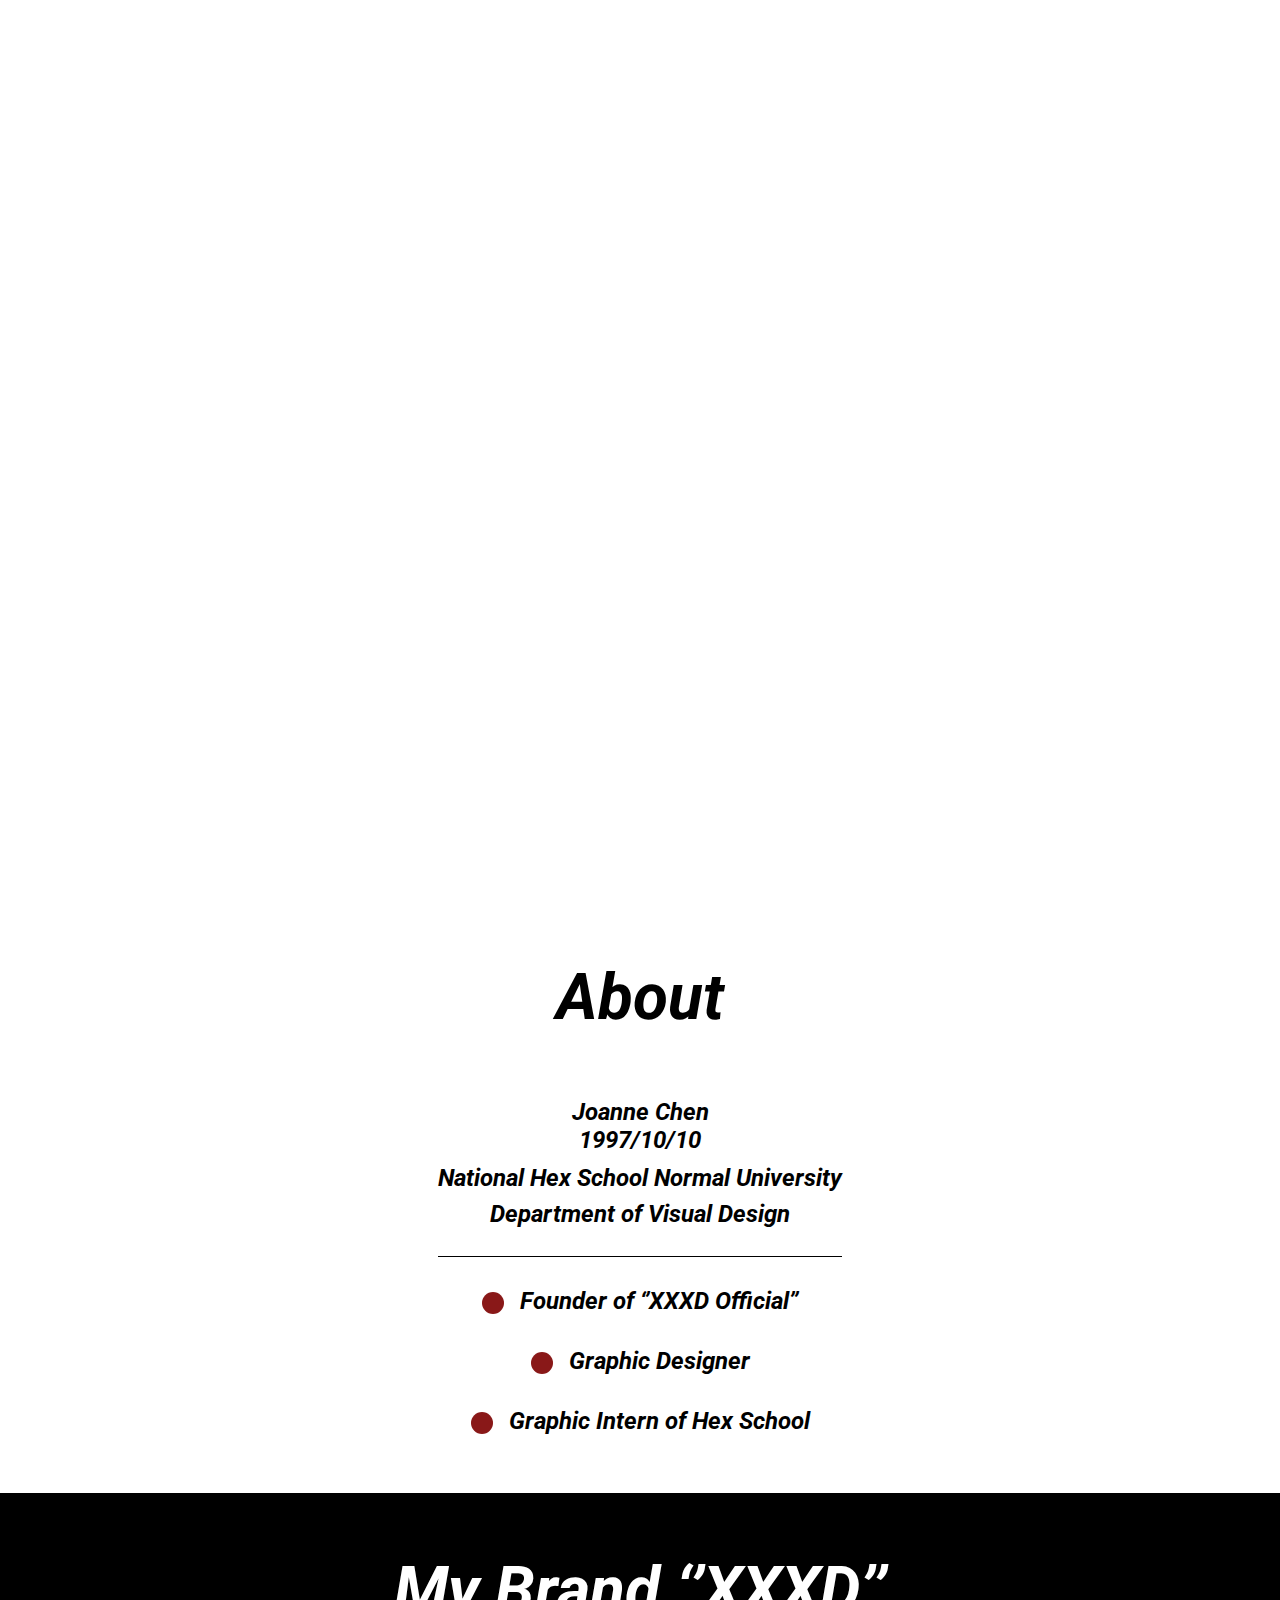
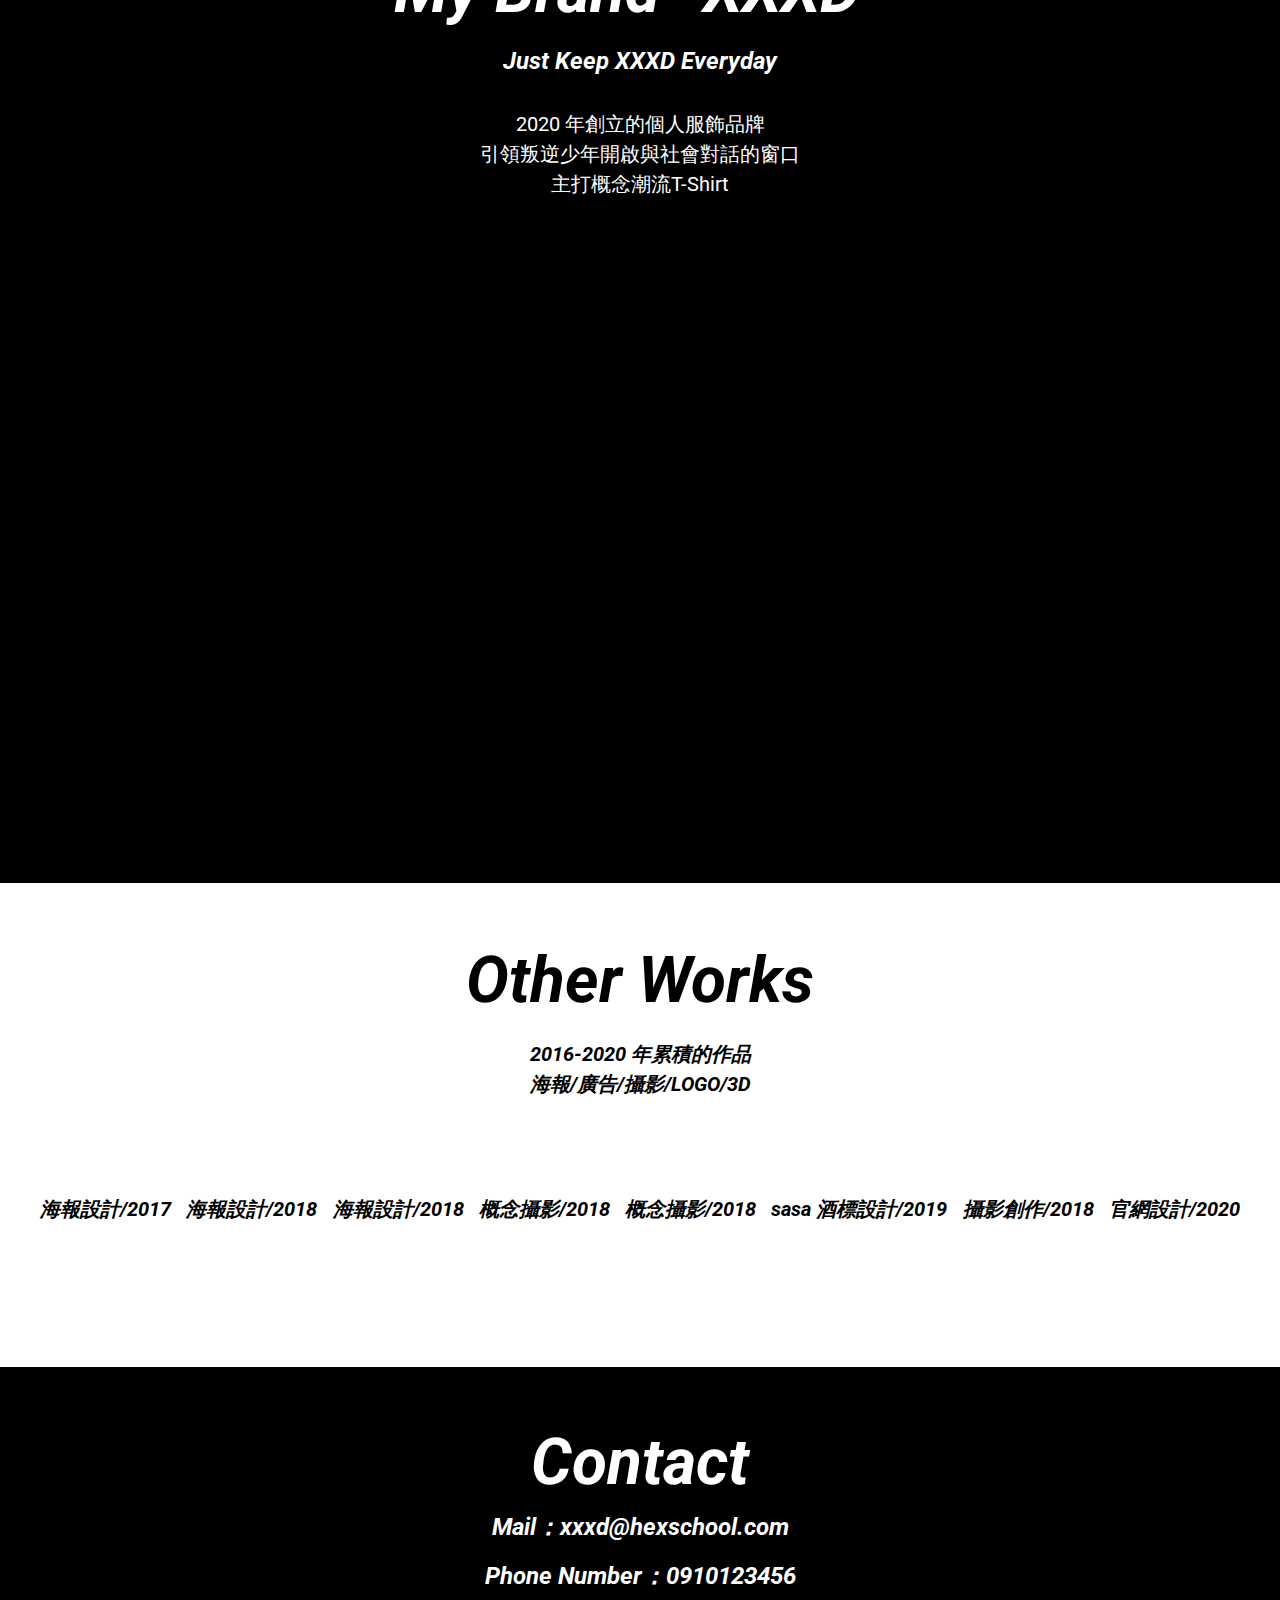
==== personnel-website/index.html @ 2c3b403b "first create" ====
<!DOCTYPE html>
<html lang="en">

<head>
  <meta charset="UTF-8">
  <meta http-equiv="X-UA-Compatible" content="IE=edge">
  <meta name="viewport" content="width=device-width, initial-scale=1.0">
  <title>Document</title>

  <link rel="stylesheet" href="../stylesheets/reset.css">
  <link rel="stylesheet" href="index.css">

  <link href='http://fonts.googleapis.com/css?family=Roboto' rel='stylesheet' type='text/css'>
</head>

<body>
  <div class="brief">
    <div class="brief-text">
      <span>Here’s</span>
      <h1 class="name">JOANNE</h1>
      <p>Founder of “XXXD Official’’ & Graphic Designer</p>
      <ul class="media-link">
        <li>
          <img src="https://hexschool.github.io/webLayoutTraining1st/week2/behance.svg" alt="">
        </li>
        <li>
          <img src="https://hexschool.github.io/webLayoutTraining1st/week2/facebook.svg" alt="">
        </li>
        <li>
          <img src="https://hexschool.github.io/webLayoutTraining1st/week2/instagram.svg" alt="">
        </li>
        <li>
          <img src="https://hexschool.github.io/webLayoutTraining1st/week2/youtube.svg" alt="">
        </li>
      </ul>
    </div>
  </div>
  <div class="about">
    <div class="about-text">
      <h2>About</h2>
      <img src="https://hexschool.github.io/webLayoutTraining1st/week2/photo.png" alt="">
      <ul class="info">
        <li class="name">Joanne Chen</li>
        <li class="birth">1997/10/10</li>
        <li class="school">National Hex School Normal University<br>Department of Visual Design</li>
      </ul>
      <ul class="jobs">
        <li>Founder of ‘’XXXD Official’’</li>
        <li>Graphic Designer</li>
        <li>Graphic Intern of Hex School</li>
      </ul>
    </div>
  </div>
  <div class="brand">
    <div class="brand-text">
      <h2>My Brand ‘’XXXD’’</h2>
      <p class="brand-slogan">Just Keep XXXD Everyday</p>
      <p class="brand-des">2020 年創立的個人服飾品牌<br>引領叛逆少年開啟與社會對話的窗口<br>主打概念潮流T-Shirt</p>
      <div class="brand-main-img">
        <img src="https://hexschool.github.io/webLayoutTraining1st/week2/brand_img1.png" alt="">
      </div>
      <div class="brand-sub-imges">
        <img src="https://hexschool.github.io/webLayoutTraining1st/week2/brand_img3.png" alt="">
        <img src="https://hexschool.github.io/webLayoutTraining1st/week2/brand_img2.png" alt="">
      </div>
    </div>
  </div>
  <div class="works">
    <div class="works-content">
      <h2>Other Works</h2>
      <p class="works-text">2016-2020 年累積的作品<br>海報/廣告/攝影/LOGO/3D</p>
      <ul class="works-list">
        <li>
          <img src="https://hexschool.github.io/webLayoutTraining1st/week2/work_img1.png" alt="">
          <div class="work-name">海報設計/2017</div>
        </li>
        <li>
          <img src="https://hexschool.github.io/webLayoutTraining1st/week2/work_img2.png" alt="">
          <div class="work-name">海報設計/2018</div>
        </li>
        <li>
          <img src="https://hexschool.github.io/webLayoutTraining1st/week2/work_img3.png" alt="">
          <div class="work-name">海報設計/2018</div>
        </li>
        <li>
          <img src="https://hexschool.github.io/webLayoutTraining1st/week2/work_img4.png" alt="">
          <div class="work-name">概念攝影/2018</div>
        </li>
        <li>
          <img src="https://hexschool.github.io/webLayoutTraining1st/week2/work_img5.png" alt="">
          <div class="work-name">概念攝影/2018</div>
        </li>
        <li>
          <img src="https://hexschool.github.io/webLayoutTraining1st/week2/work_img6.png" alt="">
          <div class="work-name">sasa 酒標設計/2019</div>
        </li>
        <li>
          <img src="https://hexschool.github.io/webLayoutTraining1st/week2/work_img7.png" alt="">
          <div class="work-name">攝影創作/2018</div>
        </li>
        <li>
          <img src="https://hexschool.github.io/webLayoutTraining1st/week2/work_img8.png" alt="">
          <div class="work-name">官網設計/2020</div>
        </li>
      </ul>
    </div>
  </div>
  <div class="contact">
    <h2>Contact</h2>
    <ul class="contact-info">
      <li>Mail：xxxd@hexschool.com</li>
      <li>Phone Number：0910123456</li>
    </ul>
  </div>
</body>

</html>
---- personnel-website/index.css ----
body {
  font-family: 'Roboto', sans-serif;
  font-size: 24px;
  font-style: italic; /* 斜體 */
  font-weight: bold;
}

h1 {
  font-size: 80px;
}

h2 {
  font-size: 64px;
}

/* === brief === */
.brief {
  width: 1200px;
  background: url("https://hexschool.github.io/webLayoutTraining1st/week2/banner.png") center center;
  background-size: cover;
  width: calc(100vw);
  height: calc(100vh);

  display: flex;
  flex-direction: column;
  justify-content: center;
  align-items: center;

  color: #FFF;
}

.brief-text span {
  display: inline-block; /* 為了設 line-height */
  line-height: 32px;
}

.brief-text p {
  /* TODO: 如果不是在 html 用 br，而是直接設 width 讓多的部分到下一行去，建議這樣做嗎？ */
  width: 283px;
  margin-top: 32px;
  margin-bottom: 40px;
  line-height: 36px;
}

.brief .name {
  line-height: 106px;
}

.media-link {
  display: flex;
  margin-top: 40px;
}

.media-link li {
  margin: 0 8px;
}

/* === about === */
.about {
  display: flex;
  flex-direction: column;
  justify-content: center;
  align-items: center;
  margin-top: 56px;
}

.about-text > * {
  margin: 0 auto;
  text-align: center;
}

.about h2 {
  line-height: 84px;
  margin-bottom: 40px;
}

.about img {
  display: block;
}

.info {
  margin-top: 20px;
  padding-bottom: 24px;
  border-bottom: 1px solid #000;
}

.info .birth {
  margin-top: 4px;
  margin-bottom: 8px;
}

.info .school {
  line-height: 36px;
}

.about .jobs li {
  margin-top: 28px;
  line-height: 32px;
}

/* FIXME: 自訂義 list style，不太能對齊欸（文字垂直置中，現在有點偏下） */
.about .jobs li::before {
  content: "";
  display: inline-block;
  width: 22px;
  height: 22px;
  vertical-align: middle; /* 指定行内元素（inline）或 table-cell 元素的垂直對齊方式 */
  background-color: #891818;
  border-radius: 50%;
  margin-right: 16px;
}

/* Brand */
.brand {
  background: #000;
  color: #FFF;
}

.brand {
  margin-top: 56px;
  padding-top: 56px;
  padding-bottom: 160px;
}

.brand-text > * {
  text-align: center;
  margin: 0 auto;
}

.brand h2 {
  margin-bottom: 12px;
  line-height: 84px;
}

.brand-slogan {
  font-size: 24px;
  line-height: 32px;
  margin-bottom: 32px;
}

.brand-des {
  font-style: normal;
  font-weight: normal;
  font-size: 20px;
  line-height: 30px;
  margin-bottom: 68px;
}

.brand-main-img {
  width: 792px;
  height: 416px;
}

.brand-sub-imges {
  display: flex;
  justify-content: center;
  margin-top: 40px;
}

.brand-sub-imges img {
  margin-left: 12px;
  margin-right: 12px;
}

/* === works === */
.works {
  /* display: flex;
  justify-content: center; */
  padding-top: 56px;
  padding-bottom: 96px;
}

.works-content {
  width: 1200px;
  margin: 0 auto;
  display: flex;
  flex-direction: column;
  justify-content: center;
  text-align: center;
}

.works h2 {
  line-height: 84px;
}

.works-text {
  margin-top: 16px;
  margin-bottom: 56px;
  font-size: 20px;
  line-height: 30px;
}

.works-list {
  display: flex;
  flex-wrap: wrap;
  justify-content: space-between;
}

.work-name {
  margin-top: 16px;
  margin-bottom: 48px;
  text-align: center;
  font-size: 20px;
  line-height: 28px;
}

/* === contact === */
.contact {
  padding-top: 64px;
  padding-bottom: 64px;
  text-align: center;
  background: #000;
  color: #FFF;
}

.contact-info li {
  margin-top: 16px;
  line-height: 33px;
}
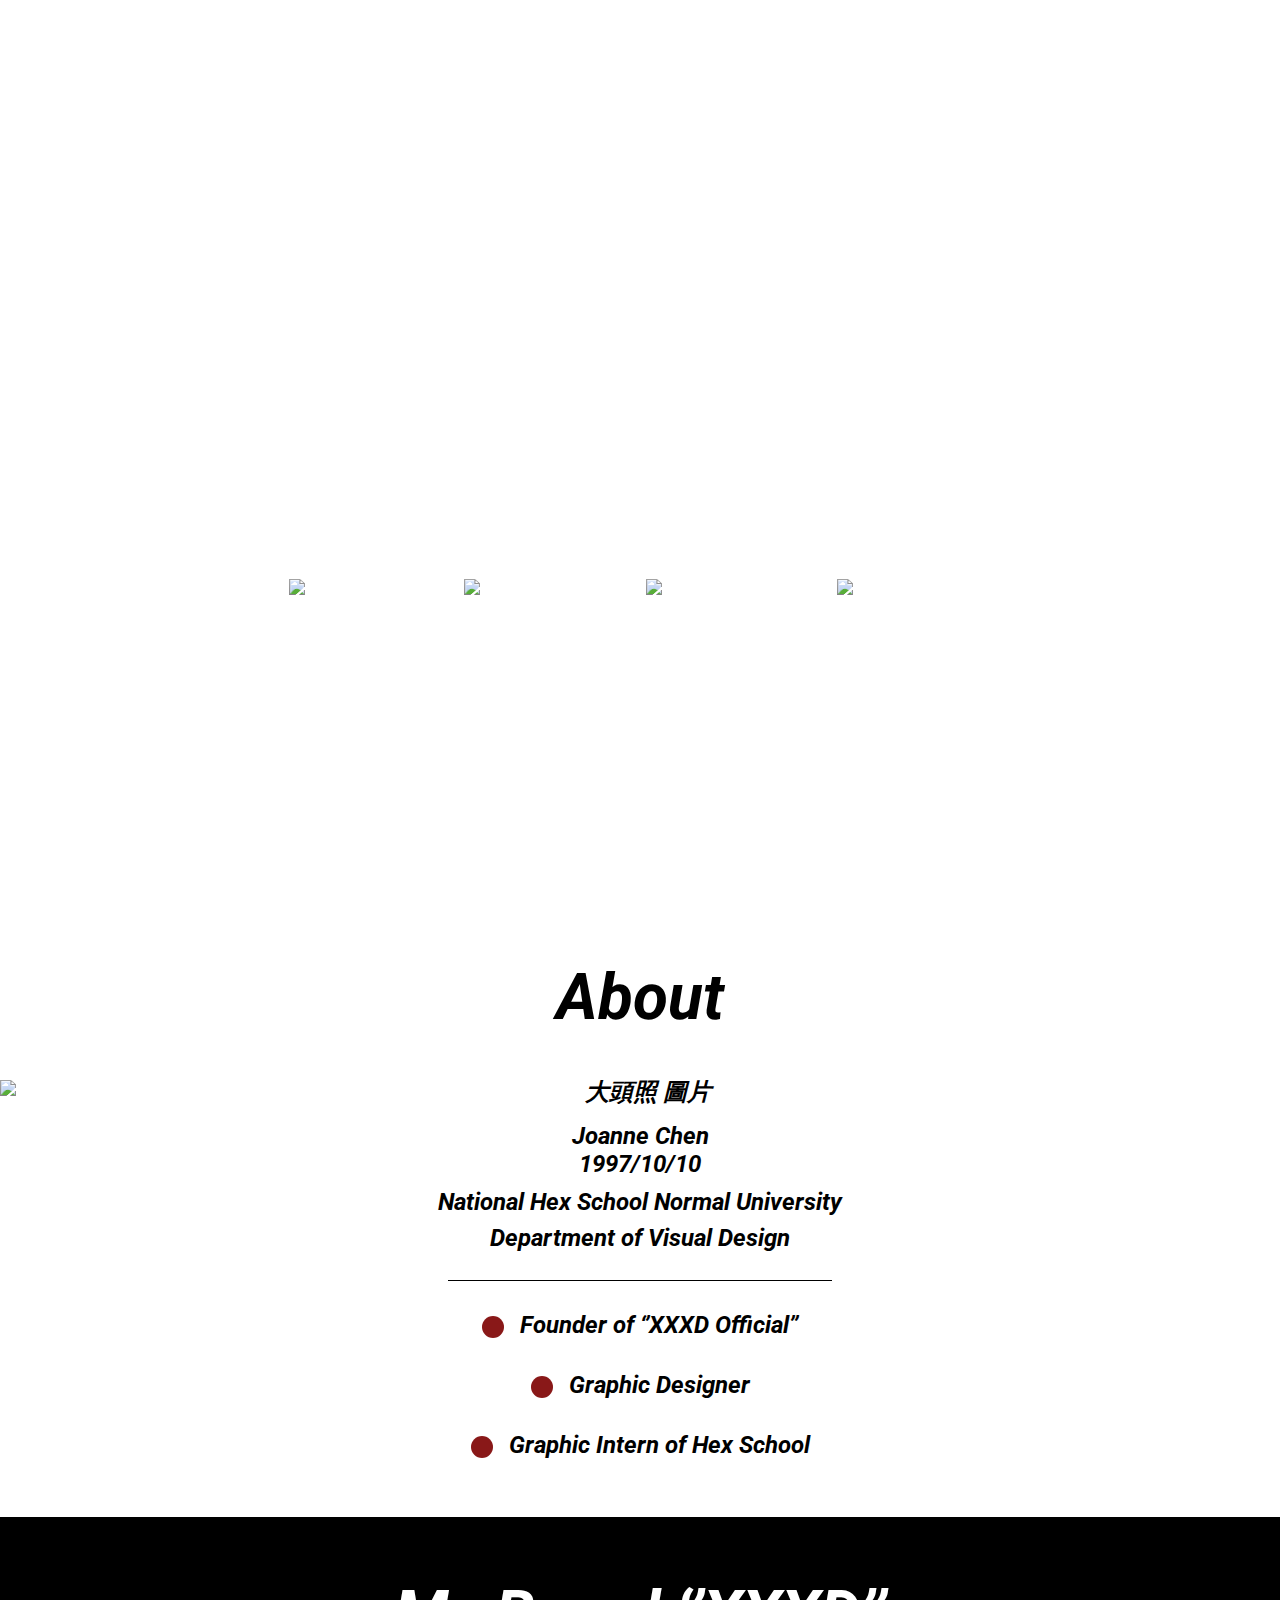
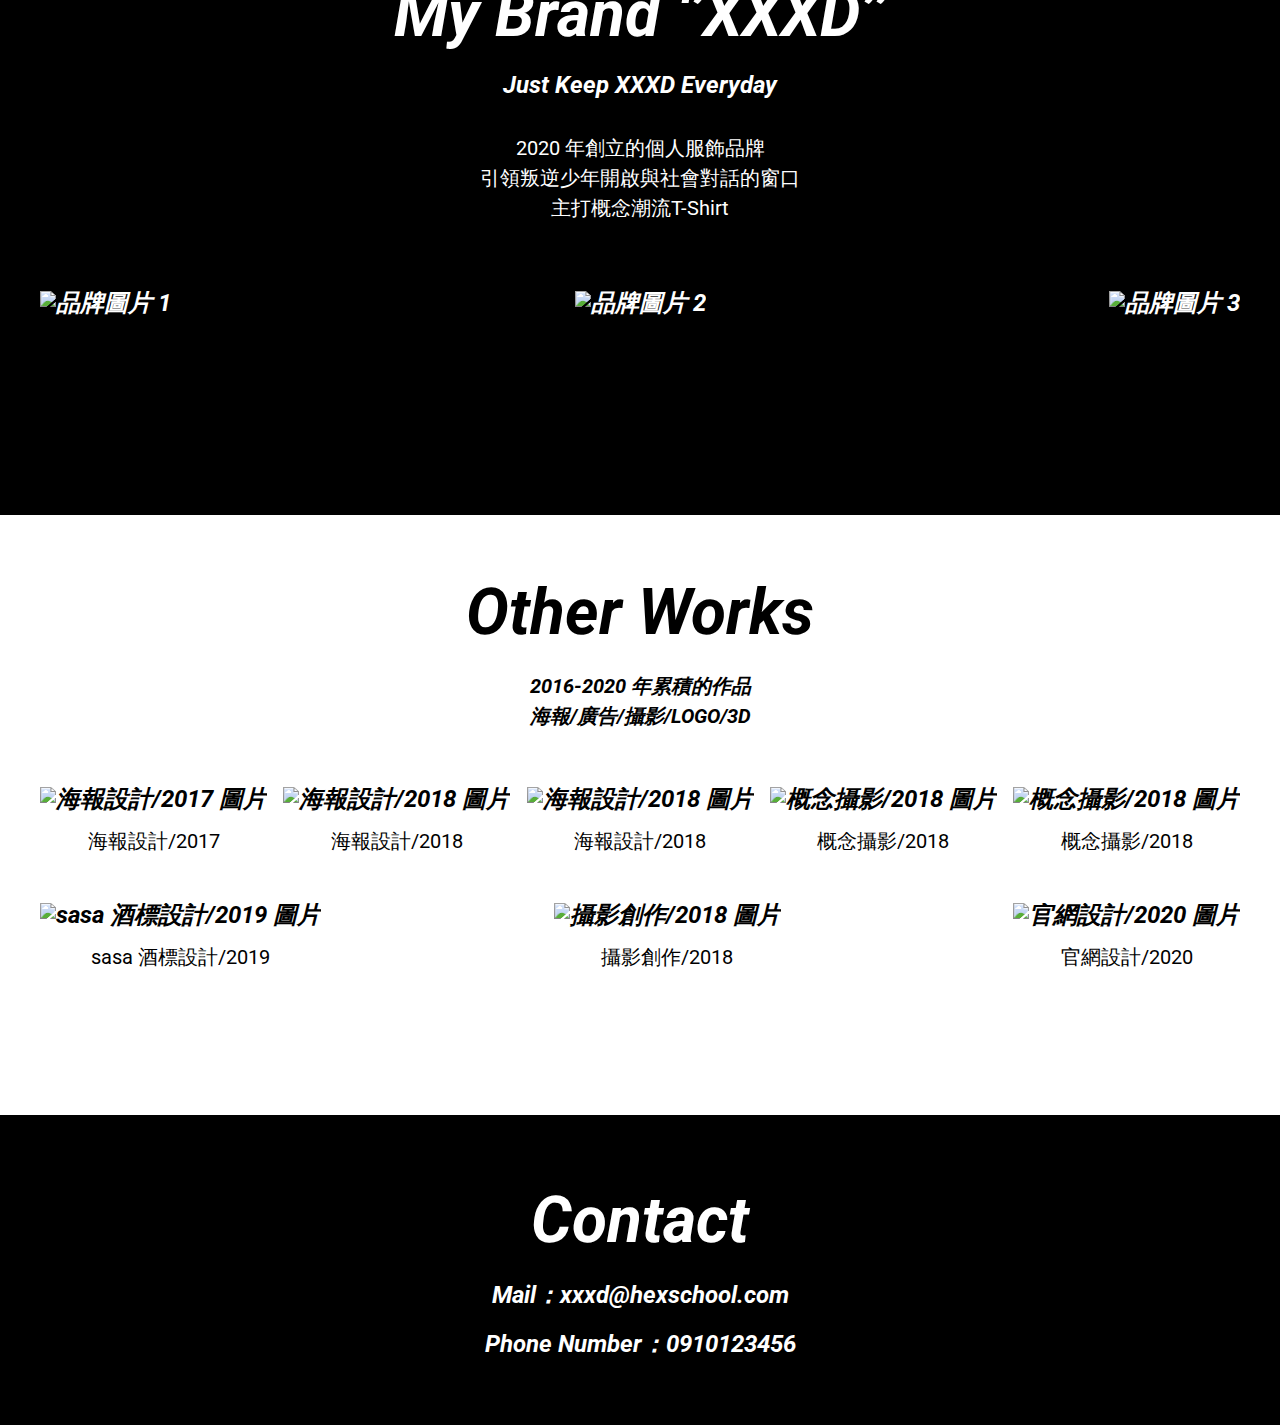
==== commit 780dc2fd: "modify: edit that group meting suggestions" ====
--- a/personnel-website/index.html
+++ b/personnel-website/index.html
@@ -14,37 +14,37 @@
 </head>
 
 <body>
-  <div class="brief">
+  <header class="brief">
     <div class="brief-text">
       <span>Here’s</span>
-      <h1 class="name">JOANNE</h1>
+      <h1 class="brief-name">JOANNE</h1>
       <p>Founder of “XXXD Official’’ & Graphic Designer</p>
-      <ul class="media-link">
+      <ul class="brief-media-link">
         <li>
-          <img src="https://hexschool.github.io/webLayoutTraining1st/week2/behance.svg" alt="">
+          <img src="https://hexschool.github.io/webLayoutTraining1st/week2/behance.svg" alt="behance 圖片">
         </li>
         <li>
-          <img src="https://hexschool.github.io/webLayoutTraining1st/week2/facebook.svg" alt="">
+          <img src="https://hexschool.github.io/webLayoutTraining1st/week2/facebook.svg" alt="facebook 圖片">
         </li>
         <li>
-          <img src="https://hexschool.github.io/webLayoutTraining1st/week2/instagram.svg" alt="">
+          <img src="https://hexschool.github.io/webLayoutTraining1st/week2/instagram.svg" alt="instagram 圖片">
         </li>
         <li>
-          <img src="https://hexschool.github.io/webLayoutTraining1st/week2/youtube.svg" alt="">
+          <img src="https://hexschool.github.io/webLayoutTraining1st/week2/youtube.svg" alt="youtube 圖片">
         </li>
       </ul>
     </div>
-  </div>
+  </header>
   <div class="about">
     <div class="about-text">
       <h2>About</h2>
-      <img src="https://hexschool.github.io/webLayoutTraining1st/week2/photo.png" alt="">
-      <ul class="info">
-        <li class="name">Joanne Chen</li>
-        <li class="birth">1997/10/10</li>
-        <li class="school">National Hex School Normal University<br>Department of Visual Design</li>
+      <img src="https://hexschool.github.io/webLayoutTraining1st/week2/photo.png" alt="大頭照 圖片">
+      <ul class="about-info">
+        <li class="about-info-name">Joanne Chen</li>
+        <li class="about-info-birth">1997/10/10</li>
+        <li class="about-info-school">National Hex School Normal University<br>Department of Visual Design</li>
       </ul>
-      <ul class="jobs">
+      <ul class="about-jobs">
         <li>Founder of ‘’XXXD Official’’</li>
         <li>Graphic Designer</li>
         <li>Graphic Intern of Hex School</li>
@@ -52,66 +52,70 @@
     </div>
   </div>
   <div class="brand">
-    <div class="brand-text">
+    <div class="brand-text content">
       <h2>My Brand ‘’XXXD’’</h2>
       <p class="brand-slogan">Just Keep XXXD Everyday</p>
       <p class="brand-des">2020 年創立的個人服飾品牌<br>引領叛逆少年開啟與社會對話的窗口<br>主打概念潮流T-Shirt</p>
-      <div class="brand-main-img">
-        <img src="https://hexschool.github.io/webLayoutTraining1st/week2/brand_img1.png" alt="">
-      </div>
-      <div class="brand-sub-imges">
-        <img src="https://hexschool.github.io/webLayoutTraining1st/week2/brand_img3.png" alt="">
-        <img src="https://hexschool.github.io/webLayoutTraining1st/week2/brand_img2.png" alt="">
-      </div>
-    </div>
-  </div>
-  <div class="works">
-    <div class="works-content">
-      <h2>Other Works</h2>
-      <p class="works-text">2016-2020 年累積的作品<br>海報/廣告/攝影/LOGO/3D</p>
-      <ul class="works-list">
+      <ul class="brand-imges">
         <li>
-          <img src="https://hexschool.github.io/webLayoutTraining1st/week2/work_img1.png" alt="">
-          <div class="work-name">海報設計/2017</div>
+          <img src="https://hexschool.github.io/webLayoutTraining1st/week2/brand_img1.png" alt="品牌圖片 1">
         </li>
         <li>
-          <img src="https://hexschool.github.io/webLayoutTraining1st/week2/work_img2.png" alt="">
-          <div class="work-name">海報設計/2018</div>
+          <img src="https://hexschool.github.io/webLayoutTraining1st/week2/brand_img3.png" alt="品牌圖片 2">
         </li>
         <li>
-          <img src="https://hexschool.github.io/webLayoutTraining1st/week2/work_img3.png" alt="">
-          <div class="work-name">海報設計/2018</div>
-        </li>
-        <li>
-          <img src="https://hexschool.github.io/webLayoutTraining1st/week2/work_img4.png" alt="">
-          <div class="work-name">概念攝影/2018</div>
-        </li>
-        <li>
-          <img src="https://hexschool.github.io/webLayoutTraining1st/week2/work_img5.png" alt="">
-          <div class="work-name">概念攝影/2018</div>
-        </li>
-        <li>
-          <img src="https://hexschool.github.io/webLayoutTraining1st/week2/work_img6.png" alt="">
-          <div class="work-name">sasa 酒標設計/2019</div>
-        </li>
-        <li>
-          <img src="https://hexschool.github.io/webLayoutTraining1st/week2/work_img7.png" alt="">
-          <div class="work-name">攝影創作/2018</div>
-        </li>
-        <li>
-          <img src="https://hexschool.github.io/webLayoutTraining1st/week2/work_img8.png" alt="">
-          <div class="work-name">官網設計/2020</div>
+          <img src="https://hexschool.github.io/webLayoutTraining1st/week2/brand_img2.png" alt="品牌圖片 3">
         </li>
       </ul>
     </div>
   </div>
-  <div class="contact">
+  <div class="works">
+    <div class="works-text content">
+      <h2>Other Works</h2>
+      <p class="works-description">2016-2020 年累積的作品<br>海報/廣告/攝影/LOGO/3D</p>
+      <ul class="works-list">
+        <li>
+          <img src="https://hexschool.github.io/webLayoutTraining1st/week2/work_img1.png" alt="海報設計/2017 圖片">
+          <p class="work-name">海報設計/2017</p>
+        </li>
+        <li>
+          <img src="https://hexschool.github.io/webLayoutTraining1st/week2/work_img2.png" alt="海報設計/2018 圖片">
+          <p class="work-name">海報設計/2018</p>
+        </li>
+        <li>
+          <img src="https://hexschool.github.io/webLayoutTraining1st/week2/work_img3.png" alt="海報設計/2018 圖片">
+          <p class="work-name">海報設計/2018</p>
+        </li>
+        <li>
+          <img src="https://hexschool.github.io/webLayoutTraining1st/week2/work_img4.png" alt="概念攝影/2018 圖片">
+          <p class="work-name">概念攝影/2018</p>
+        </li>
+        <li>
+          <img src="https://hexschool.github.io/webLayoutTraining1st/week2/work_img5.png" alt="概念攝影/2018 圖片">
+          <p class="work-name">概念攝影/2018</p>
+        </li>
+        <li>
+          <img src="https://hexschool.github.io/webLayoutTraining1st/week2/work_img6.png" alt="sasa 酒標設計/2019 圖片">
+          <p class="work-name">sasa 酒標設計/2019</p>
+        </li>
+        <li>
+          <img src="https://hexschool.github.io/webLayoutTraining1st/week2/work_img7.png" alt="攝影創作/2018 圖片">
+          <p class="work-name">攝影創作/2018</p>
+        </li>
+        <li>
+          <img src="https://hexschool.github.io/webLayoutTraining1st/week2/work_img8.png" alt="官網設計/2020 圖片">
+          <p class="work-name">官網設計/2020</p>
+        </li>
+      </ul>
+    </div>
+  </div>
+  <footer class="contact">
     <h2>Contact</h2>
     <ul class="contact-info">
       <li>Mail：xxxd@hexschool.com</li>
       <li>Phone Number：0910123456</li>
     </ul>
-  </div>
+  </footer>
 </body>
 
 </html>--- a/personnel-website/index.css
+++ b/personnel-website/index.css
@@ -13,9 +13,14 @@
   font-size: 64px;
 }
 
+/* FIXME: 1200 應該可以寫成 .content 給每個 div 用 */
+/* 整理成工具式 class */
+.content {
+  width: 1200px;
+}
+
 /* === brief === */
 .brief {
-  width: 1200px;
   background: url("https://hexschool.github.io/webLayoutTraining1st/week2/banner.png") center center;
   background-size: cover;
   width: calc(100vw);
@@ -42,64 +47,63 @@
   line-height: 36px;
 }
 
-.brief .name {
+.brief-name {
   line-height: 106px;
 }
 
-.media-link {
+.brief-media-link {
   display: flex;
   margin-top: 40px;
 }
 
-.media-link li {
+.brief-media-link li {
   margin: 0 8px;
 }
 
 /* === about === */
 .about {
-  display: flex;
-  flex-direction: column;
-  justify-content: center;
-  align-items: center;
+  margin: 0 auto;
   margin-top: 56px;
-}
-
-.about-text > * {
-  margin: 0 auto;
-  text-align: center;
-}
-
-.about h2 {
+  text-align: center;
+}
+
+.about-text img {
+  display: block;
+  margin: 0 auto;
+}
+
+.about-text h2 {
   line-height: 84px;
   margin-bottom: 40px;
 }
 
-.about img {
-  display: block;
-}
-
-.info {
+.about-info {
   margin-top: 20px;
   padding-bottom: 24px;
-  border-bottom: 1px solid #000;
-}
-
-.info .birth {
+}
+
+.about-info-birth {
   margin-top: 4px;
   margin-bottom: 8px;
 }
 
-.info .school {
+.about-info-school {
   line-height: 36px;
 }
 
-.about .jobs li {
+.about-jobs {
+  width: 384px;
+  margin: 0 auto;
+  border-top: 1px solid #000;
+}
+
+.about-jobs li {
   margin-top: 28px;
   line-height: 32px;
 }
 
 /* FIXME: 自訂義 list style，不太能對齊欸（文字垂直置中，現在有點偏下） */
-.about .jobs li::before {
+.about-jobs li::before {
   content: "";
   display: inline-block;
   width: 22px;
@@ -110,7 +114,7 @@
   margin-right: 16px;
 }
 
-/* Brand */
+/* === Brand === */
 .brand {
   background: #000;
   color: #FFF;
@@ -122,12 +126,12 @@
   padding-bottom: 160px;
 }
 
-.brand-text > * {
-  text-align: center;
-  margin: 0 auto;
-}
-
-.brand h2 {
+.brand-text {
+  margin: 0 auto;
+  text-align: center;
+}
+
+.brand-text h2 {
   margin-bottom: 12px;
   line-height: 84px;
 }
@@ -146,36 +150,25 @@
   margin-bottom: 68px;
 }
 
-.brand-main-img {
-  width: 792px;
-  height: 416px;
-}
-
-.brand-sub-imges {
-  display: flex;
-  justify-content: center;
+.brand-imges {
+  display: flex;
+  justify-content: space-between;
+  flex-wrap: wrap;
   margin-top: 40px;
 }
 
-.brand-sub-imges img {
-  margin-left: 12px;
-  margin-right: 12px;
+.brand-imges li {
+  margin-bottom: 40px;
 }
 
 /* === works === */
 .works {
-  /* display: flex;
-  justify-content: center; */
   padding-top: 56px;
   padding-bottom: 96px;
 }
 
-.works-content {
-  width: 1200px;
-  margin: 0 auto;
-  display: flex;
-  flex-direction: column;
-  justify-content: center;
+.works-text {
+  margin: 0 auto;
   text-align: center;
 }
 
@@ -183,7 +176,7 @@
   line-height: 84px;
 }
 
-.works-text {
+.works-description {
   margin-top: 16px;
   margin-bottom: 56px;
   font-size: 20px;
@@ -202,9 +195,15 @@
   text-align: center;
   font-size: 20px;
   line-height: 28px;
+  font-weight: normal;
+  font-style: normal;
 }
 
 /* === contact === */
+.contact h2 {
+  line-height: 84px;
+}
+
 .contact {
   padding-top: 64px;
   padding-bottom: 64px;
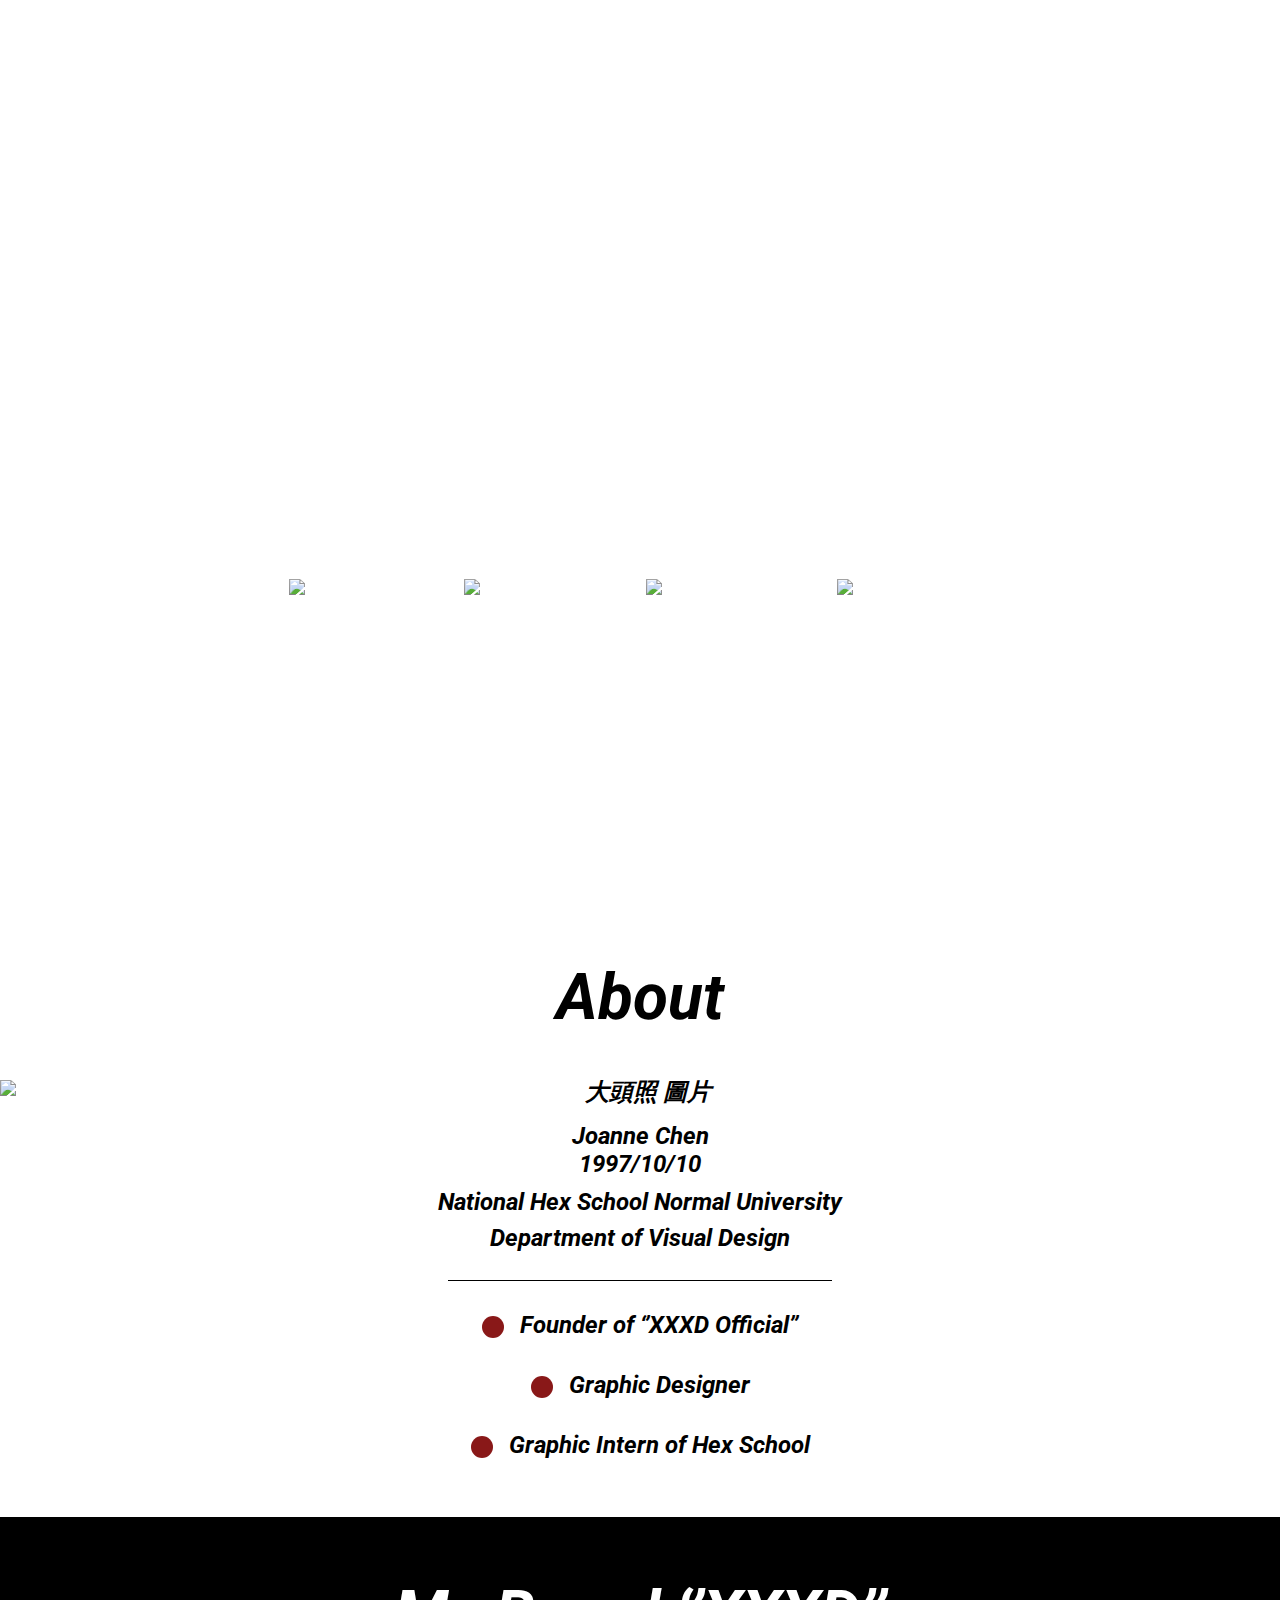
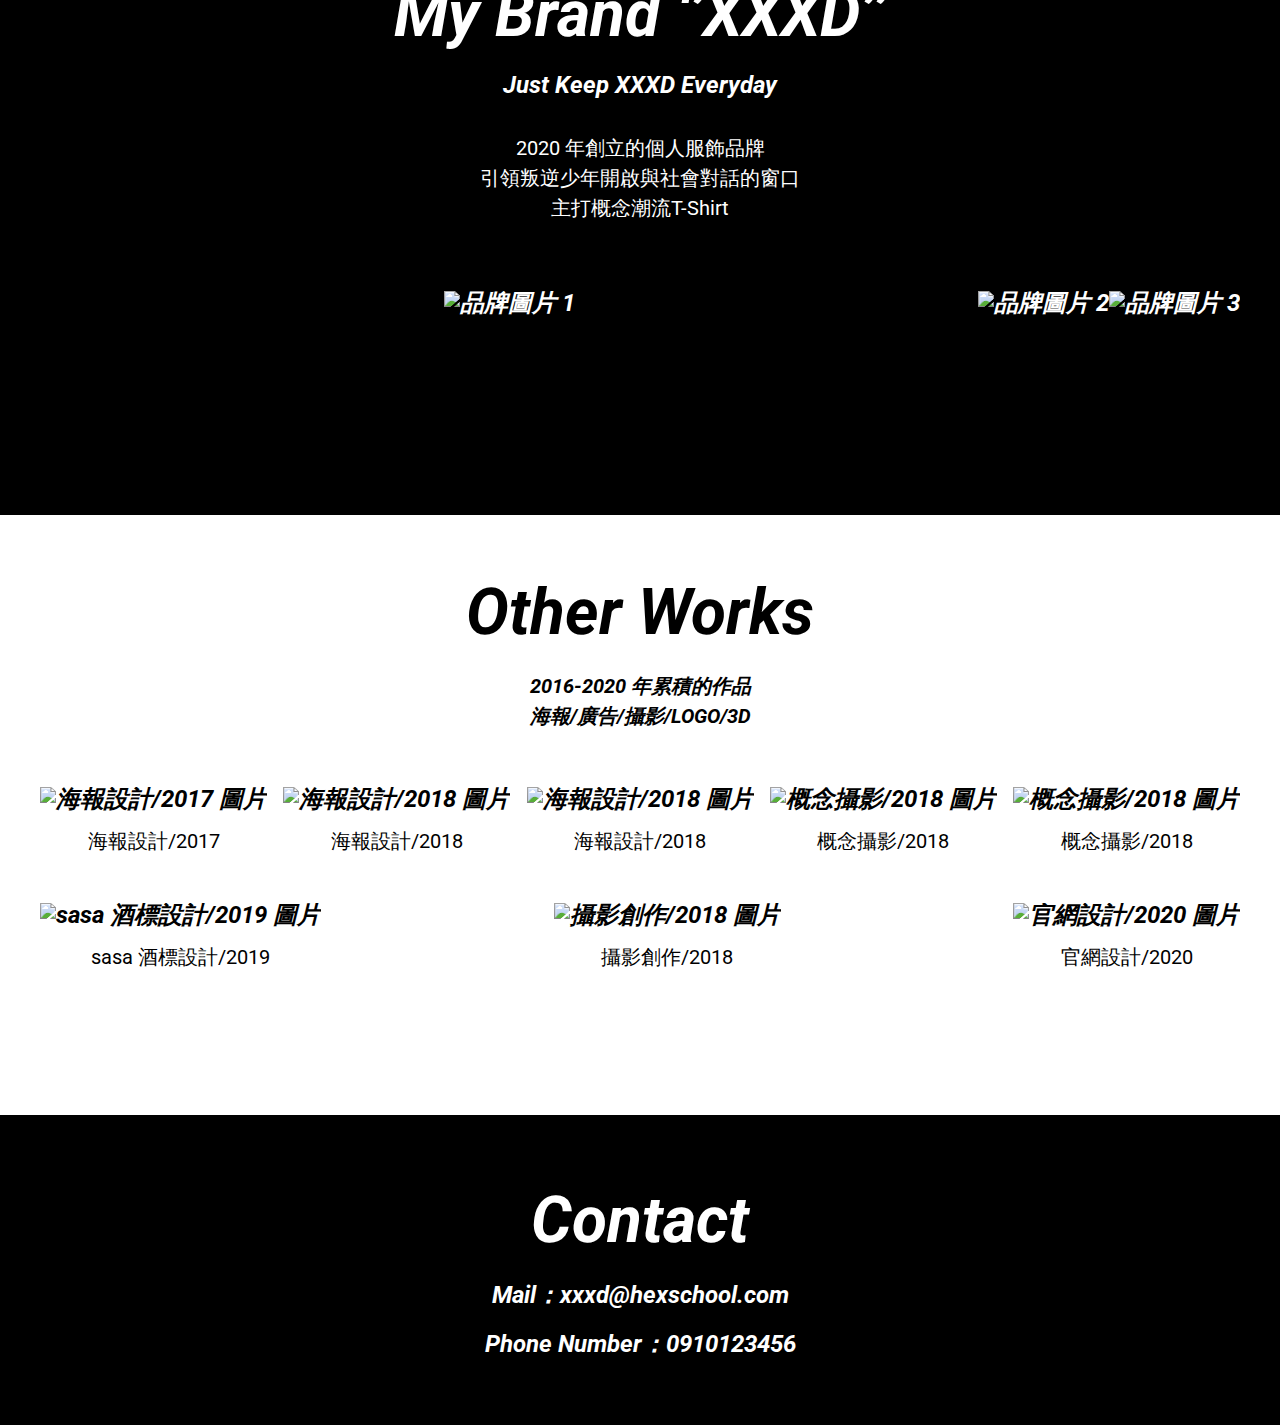
==== commit 761b6579: "fix: brand first img to center" ====
--- a/personnel-website/index.html
+++ b/personnel-website/index.html
@@ -57,7 +57,7 @@
       <p class="brand-slogan">Just Keep XXXD Everyday</p>
       <p class="brand-des">2020 年創立的個人服飾品牌<br>引領叛逆少年開啟與社會對話的窗口<br>主打概念潮流T-Shirt</p>
       <ul class="brand-imges">
-        <li>
+        <li class="brand-main-img">
           <img src="https://hexschool.github.io/webLayoutTraining1st/week2/brand_img1.png" alt="品牌圖片 1">
         </li>
         <li>
--- a/personnel-website/index.css
+++ b/personnel-website/index.css
@@ -157,6 +157,10 @@
   margin-top: 40px;
 }
 
+.brand-main-img {
+  margin: 0 auto;
+}
+
 .brand-imges li {
   margin-bottom: 40px;
 }
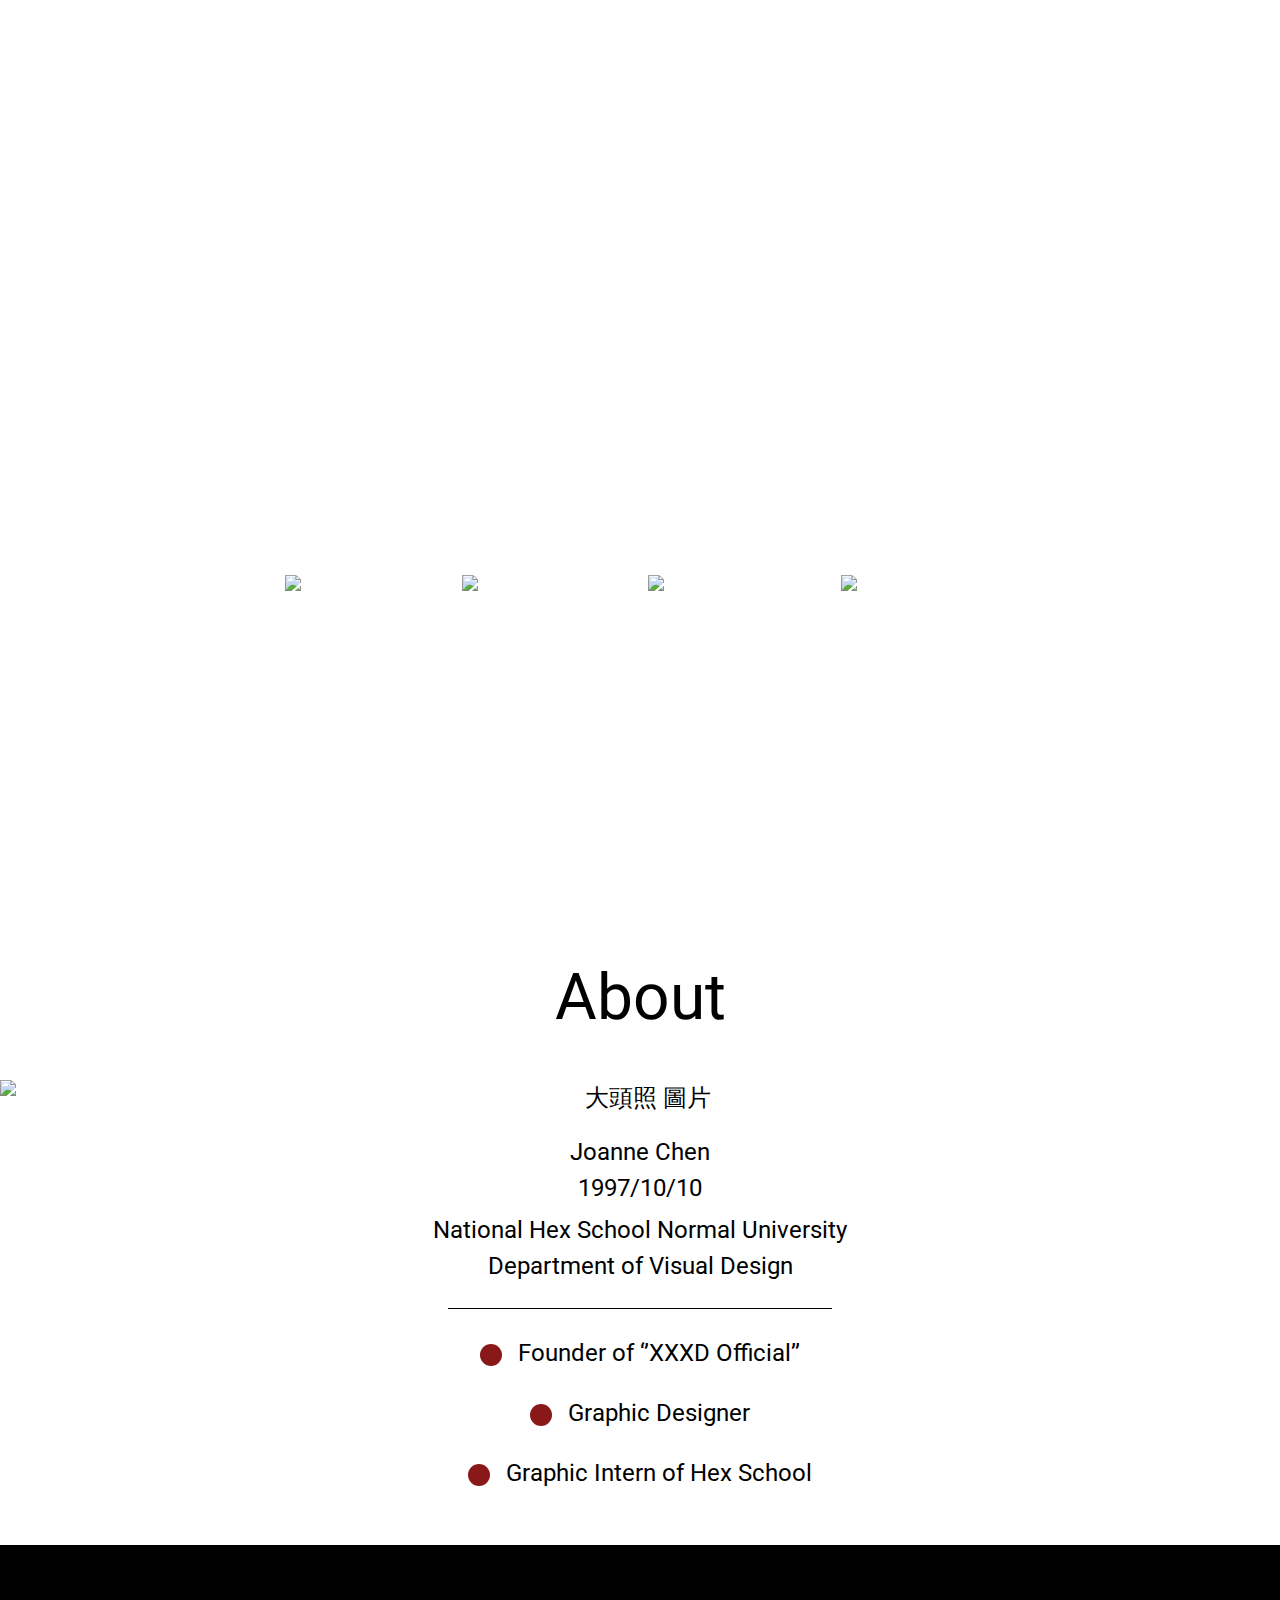
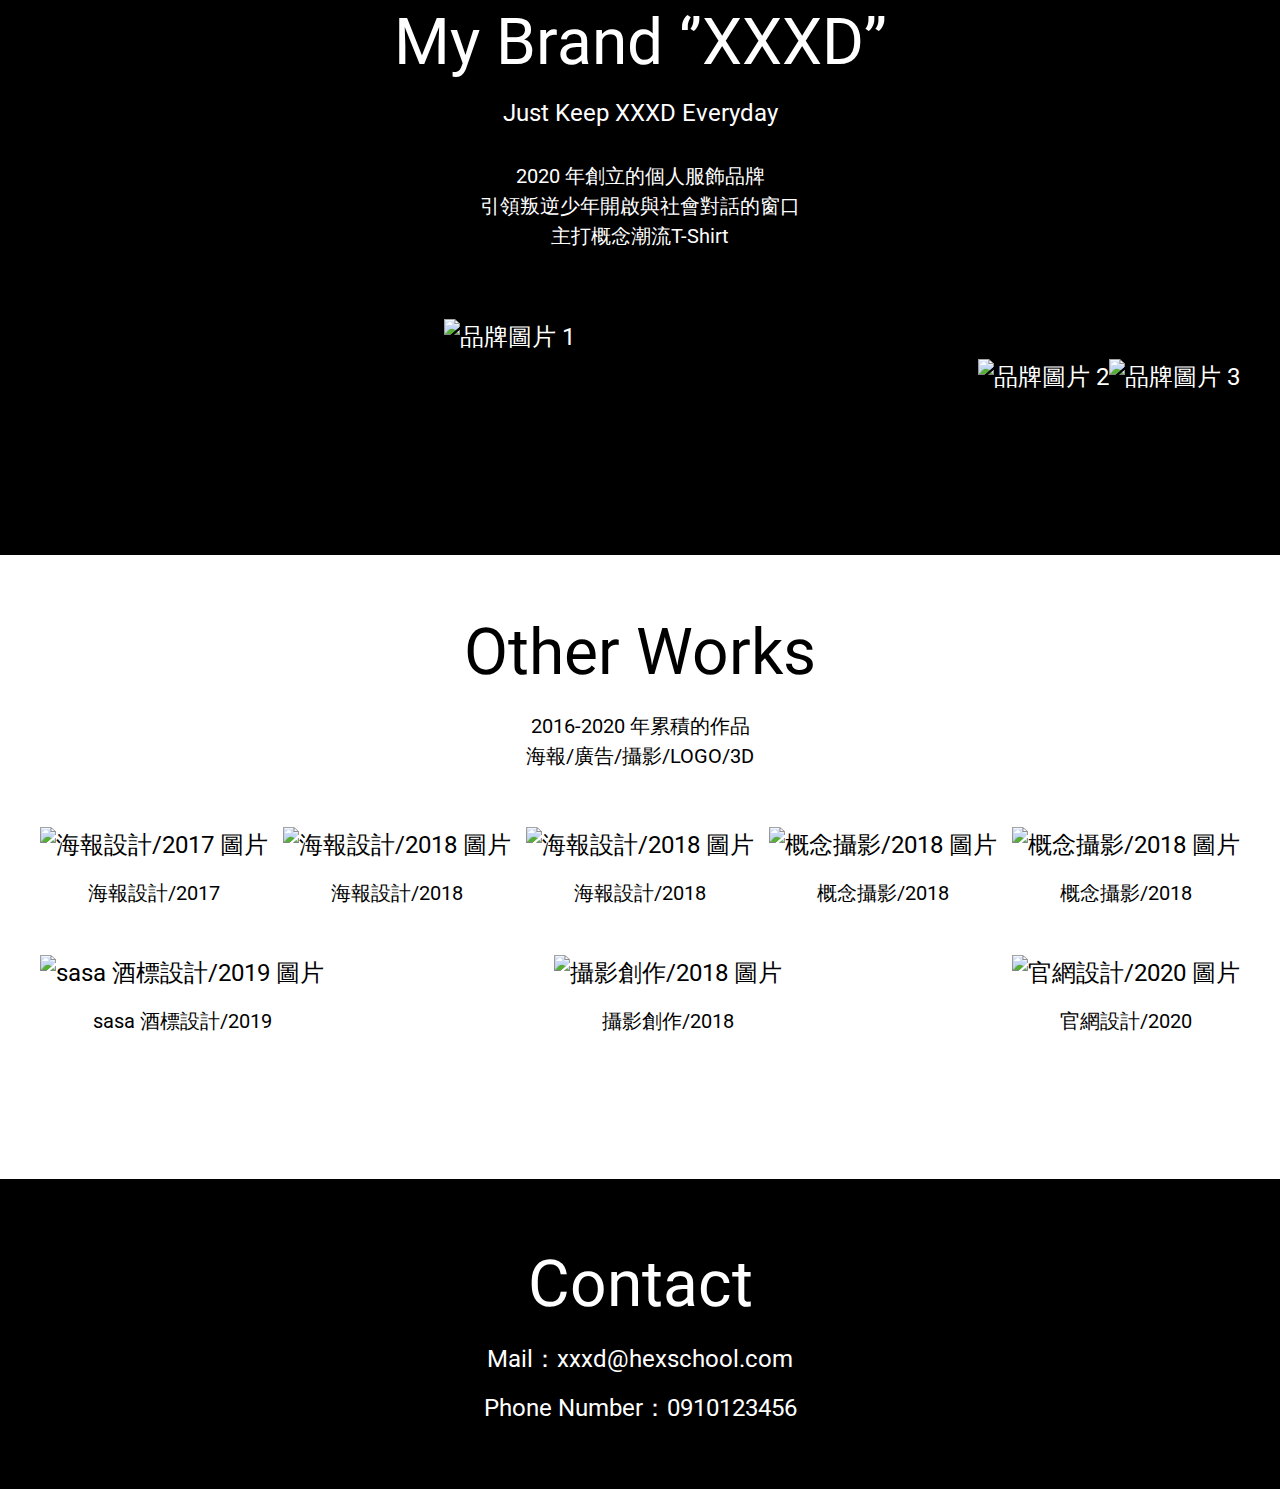
==== commit 5182da73: "refactor for font, and all use margin-top" ====
--- a/personnel-website/index.html
+++ b/personnel-website/index.html
@@ -10,14 +10,17 @@
   <link rel="stylesheet" href="../stylesheets/reset.css">
   <link rel="stylesheet" href="index.css">
 
-  <link href='http://fonts.googleapis.com/css?family=Roboto' rel='stylesheet' type='text/css'>
+  <!-- <link rel="preconnect" href="https://fonts.googleapis.com">
+  <link rel="preconnect" href="https://fonts.gstatic.com" crossorigin>
+  <link href="https://fonts.googleapis.com/css2?family=Roboto:ital,wght@1,500;1,700;1,900&display=swap"
+    rel="stylesheet"> -->
 </head>
 
 <body>
   <header class="brief">
-    <div class="brief-text">
+    <div class="brief-content">
       <span>Here’s</span>
-      <h1 class="brief-name">JOANNE</h1>
+      <h1 class="h1">JOANNE</h1>
       <p>Founder of “XXXD Official’’ & Graphic Designer</p>
       <ul class="brief-media-link">
         <li>
@@ -36,8 +39,8 @@
     </div>
   </header>
   <div class="about">
-    <div class="about-text">
-      <h2>About</h2>
+    <div class="about-content">
+      <h2 class="h2">About</h2>
       <img src="https://hexschool.github.io/webLayoutTraining1st/week2/photo.png" alt="大頭照 圖片">
       <ul class="about-info">
         <li class="about-info-name">Joanne Chen</li>
@@ -51,11 +54,11 @@
       </ul>
     </div>
   </div>
-  <div class="brand">
-    <div class="brand-text content">
-      <h2>My Brand ‘’XXXD’’</h2>
+  <div class="brand bg-primary">
+    <div class="brand-content content">
+      <h2 class="h2">My Brand ‘’XXXD’’</h2>
       <p class="brand-slogan">Just Keep XXXD Everyday</p>
-      <p class="brand-des">2020 年創立的個人服飾品牌<br>引領叛逆少年開啟與社會對話的窗口<br>主打概念潮流T-Shirt</p>
+      <p class="brand-description description">2020 年創立的個人服飾品牌<br>引領叛逆少年開啟與社會對話的窗口<br>主打概念潮流T-Shirt</p>
       <ul class="brand-imges">
         <li class="brand-main-img">
           <img src="https://hexschool.github.io/webLayoutTraining1st/week2/brand_img1.png" alt="品牌圖片 1">
@@ -70,9 +73,9 @@
     </div>
   </div>
   <div class="works">
-    <div class="works-text content">
-      <h2>Other Works</h2>
-      <p class="works-description">2016-2020 年累積的作品<br>海報/廣告/攝影/LOGO/3D</p>
+    <div class="works-content content">
+      <h2 class="h2">Other Works</h2>
+      <p class="works-description description">2016-2020 年累積的作品<br>海報/廣告/攝影/LOGO/3D</p>
       <ul class="works-list">
         <li>
           <img src="https://hexschool.github.io/webLayoutTraining1st/week2/work_img1.png" alt="海報設計/2017 圖片">
@@ -109,8 +112,8 @@
       </ul>
     </div>
   </div>
-  <footer class="contact">
-    <h2>Contact</h2>
+  <footer class="contact bg-primary">
+    <h2 class="h2">Contact</h2>
     <ul class="contact-info">
       <li>Mail：xxxd@hexschool.com</li>
       <li>Phone Number：0910123456</li>
--- a/personnel-website/index.css
+++ b/personnel-website/index.css
@@ -1,16 +1,36 @@
+@import url('https://fonts.googleapis.com/css2?family=Roboto:ital,wght@1,500;1,700;1,900&display=swap');
+
 body {
   font-family: 'Roboto', sans-serif;
   font-size: 24px;
-  font-style: italic; /* 斜體 */
-  font-weight: bold;
-}
-
-h1 {
+  line-height: 1.5;
+}
+
+img {
+  display: block;
+}
+
+/* TODO: 推擠方向一致，僅限於 margin-上下嗎？因為 margin-左右 跟 padding 其實都會用到，不太能單獨只用一邊耶 */
+
+/* TODO: 雖然說 px 跟 rem 不要混用，但像 80 無法被 24 整除要怎麼辦？ */
+.h1 {
   font-size: 80px;
-}
-
-h2 {
+  line-height: 106px;
+}
+
+.h2 {
   font-size: 64px;
+  line-height: 84px;
+}
+
+.description {
+  font-size: 20px;
+  line-height: 30px;
+}
+
+.bg-primary {
+  background: #000;
+  color: #FFF;
 }
 
 /* FIXME: 1200 應該可以寫成 .content 給每個 div 用 */
@@ -34,23 +54,19 @@
   color: #FFF;
 }
 
-.brief-text span {
+/* TODO: span 為什麼要設成 inline-block 或是 block，才能設定 line-height，否則設了會不準？ */
+.brief-content span {
   display: inline-block; /* 為了設 line-height */
   line-height: 32px;
 }
 
-.brief-text p {
+.brief-content p {
   /* TODO: 如果不是在 html 用 br，而是直接設 width 讓多的部分到下一行去，建議這樣做嗎？ */
   width: 283px;
   margin-top: 32px;
-  margin-bottom: 40px;
-  line-height: 36px;
-}
-
-.brief-name {
-  line-height: 106px;
-}
-
+}
+
+/* TODO: 這樣的 class 命名方式好嗎？上一層＋「-」作為開頭 */
 .brief-media-link {
   display: flex;
   margin-top: 40px;
@@ -62,41 +78,39 @@
 
 /* === about === */
 .about {
-  margin: 0 auto;
   margin-top: 56px;
   text-align: center;
 }
 
-.about-text img {
+.about-content img {
   display: block;
-  margin: 0 auto;
-}
-
-.about-text h2 {
-  line-height: 84px;
-  margin-bottom: 40px;
+  margin: 40px auto 0 auto;
 }
 
 .about-info {
   margin-top: 20px;
-  padding-bottom: 24px;
+}
+
+/* TODO: 這個是設計稿錯誤，還是真的要特別設 lh 呢？ */
+.about-info-name, .about-info-birth {
+  line-height: 32px;
 }
 
 .about-info-birth {
   margin-top: 4px;
-  margin-bottom: 8px;
 }
 
 .about-info-school {
-  line-height: 36px;
+  margin-top: 8px;
 }
 
 .about-jobs {
   width: 384px;
-  margin: 0 auto;
+  margin: 24px auto 0 auto;
   border-top: 1px solid #000;
 }
 
+/* TODO: 這個是設計稿錯誤，還是真的要特別設 lh 呢？ */
 .about-jobs li {
   margin-top: 28px;
   line-height: 32px;
@@ -116,86 +130,72 @@
 
 /* === Brand === */
 .brand {
-  background: #000;
-  color: #FFF;
-}
-
-.brand {
   margin-top: 56px;
   padding-top: 56px;
   padding-bottom: 160px;
 }
 
-.brand-text {
+.brand-content {
   margin: 0 auto;
   text-align: center;
 }
 
-.brand-text h2 {
-  margin-bottom: 12px;
-  line-height: 84px;
-}
-
+/* TODO: 這個是設計稿錯誤，還是真的要特別設 lh 呢？ */
 .brand-slogan {
-  font-size: 24px;
-  line-height: 32px;
-  margin-bottom: 32px;
-}
-
-.brand-des {
+  line-height: 32px;
+  margin-top: 12px;
+}
+
+/* TODO: 這個是設計稿錯誤，還是真的要特別設 lh 呢？ */
+.brand-description {
   font-style: normal;
   font-weight: normal;
-  font-size: 20px;
-  line-height: 30px;
-  margin-bottom: 68px;
+  margin-top: 32px;
 }
 
 .brand-imges {
   display: flex;
   justify-content: space-between;
   flex-wrap: wrap;
-  margin-top: 40px;
+  margin-top: 68px;
 }
 
 .brand-main-img {
   margin: 0 auto;
 }
 
-.brand-imges li {
-  margin-bottom: 40px;
+.brand-imges li:not(.brand-main-img) {
+  margin-top: 40px;
 }
 
 /* === works === */
 .works {
   padding-top: 56px;
-  padding-bottom: 96px;
-}
-
-.works-text {
+}
+
+.works-content {
   margin: 0 auto;
   text-align: center;
-}
-
-.works h2 {
-  line-height: 84px;
 }
 
 .works-description {
   margin-top: 16px;
-  margin-bottom: 56px;
-  font-size: 20px;
-  line-height: 30px;
-}
-
+}
+
+/* TODO: works-list 藉由 48+8 總共推 56，這樣寫法好嗎？或是可以怎樣改進呢（要符合推擠方向一致的話） */
 .works-list {
   display: flex;
   flex-wrap: wrap;
   justify-content: space-between;
+  margin-top: 8px;
+}
+
+.works-list li {
+  margin-top: 48px;
 }
 
 .work-name {
   margin-top: 16px;
-  margin-bottom: 48px;
   text-align: center;
   font-size: 20px;
   line-height: 28px;
@@ -204,19 +204,18 @@
 }
 
 /* === contact === */
-.contact h2 {
-  line-height: 84px;
-}
-
 .contact {
+  margin-top: 144px;
   padding-top: 64px;
   padding-bottom: 64px;
   text-align: center;
-  background: #000;
-  color: #FFF;
+}
+
+.contact-info {
+  margin-top: 16px;
 }
 
 .contact-info li {
-  margin-top: 16px;
+  margin-top: 16px; /* 取大的，但跟外層 16 一樣 */
   line-height: 33px;
 }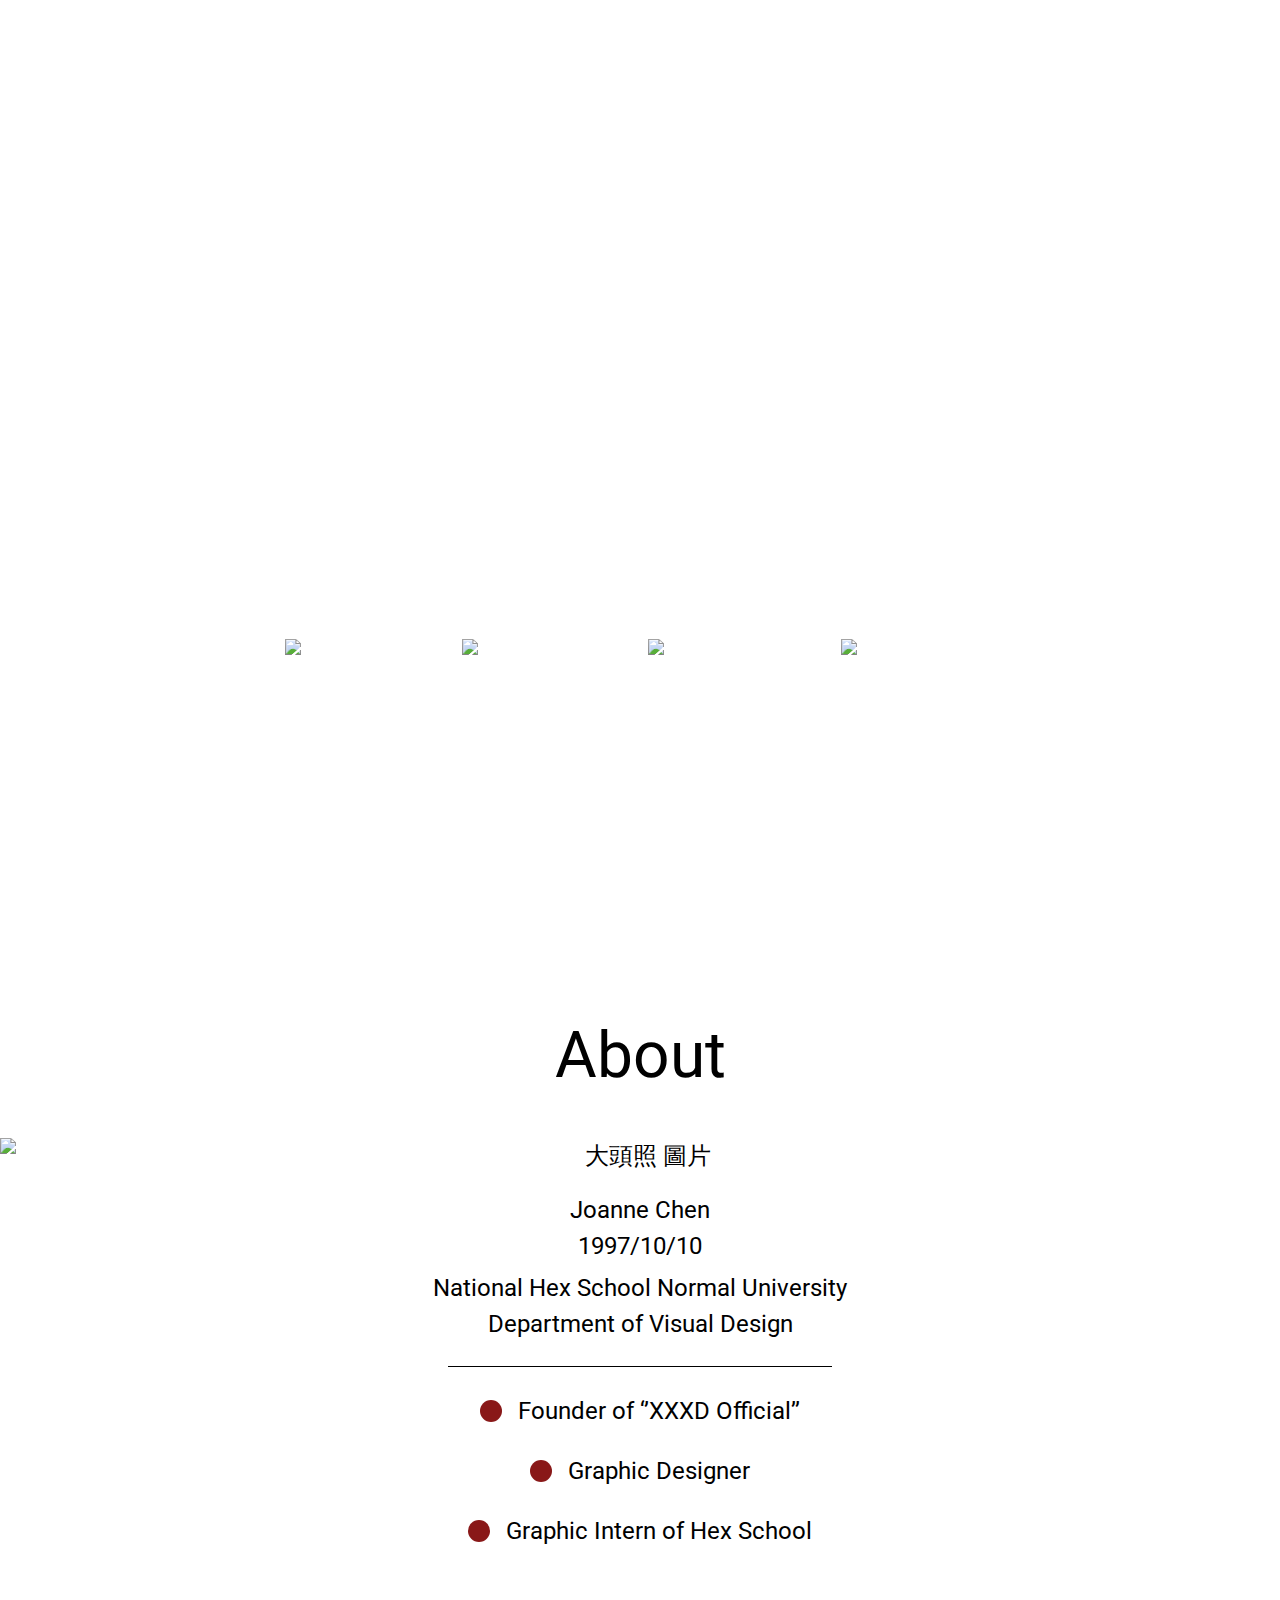
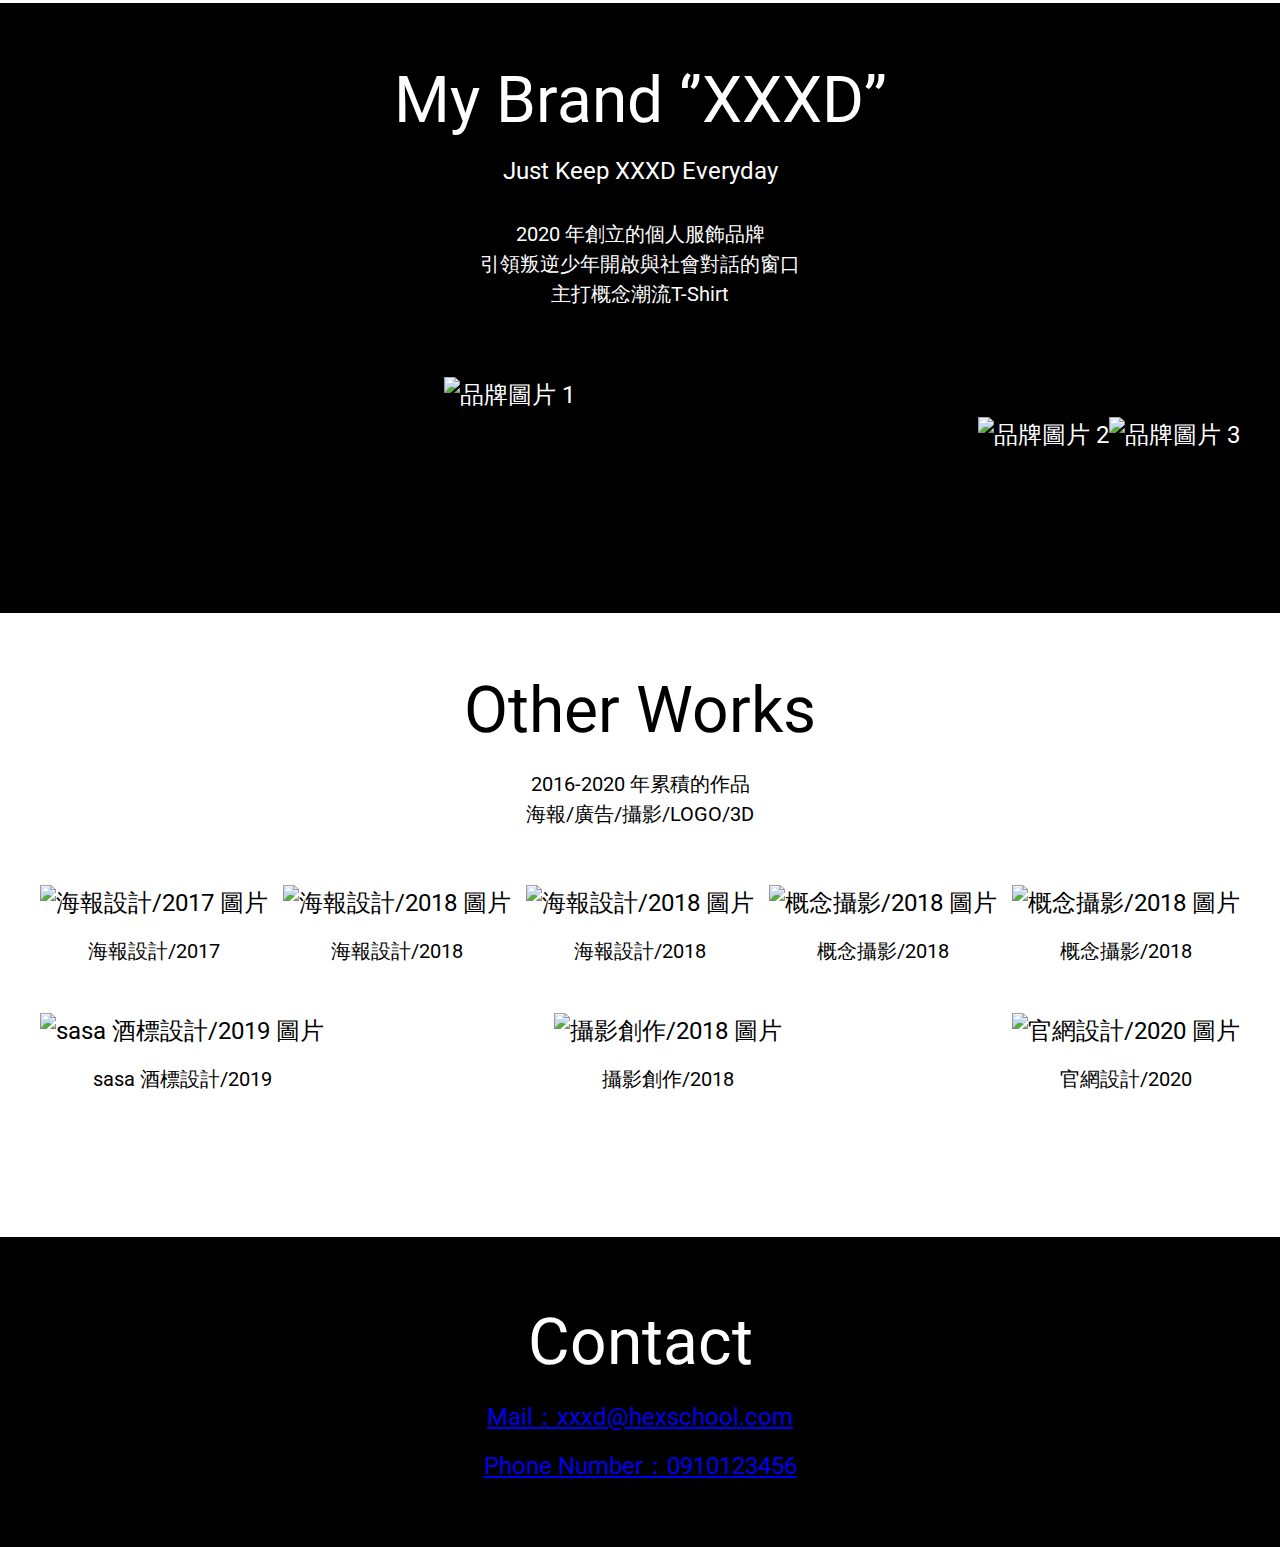
==== commit 1466fcbc: "modify by assistant suggestions" ====
--- a/personnel-website/index.html
+++ b/personnel-website/index.html
@@ -9,20 +9,19 @@
 
   <link rel="stylesheet" href="../stylesheets/reset.css">
   <link rel="stylesheet" href="index.css">
-
-  <!-- <link rel="preconnect" href="https://fonts.googleapis.com">
-  <link rel="preconnect" href="https://fonts.gstatic.com" crossorigin>
-  <link href="https://fonts.googleapis.com/css2?family=Roboto:ital,wght@1,500;1,700;1,900&display=swap"
-    rel="stylesheet"> -->
 </head>
 
+<!-- TODO: 有些有用 container，有些不需要則沒用，這樣不一致沒關係嗎？會不會階層很亂？ -->
+
 <body>
-  <header class="brief">
+  <header class="brief text-white">
     <div class="brief-content">
-      <span>Here’s</span>
-      <h1 class="h1">JOANNE</h1>
-      <p>Founder of “XXXD Official’’ & Graphic Designer</p>
-      <ul class="brief-media-link">
+      <h1 class="h1">
+        <span>Here’s</span><br>
+        JOANNE
+      </h1>
+      <p class="mt-3">Founder of “XXXD Official’’ & Graphic Designer</p>
+      <ul class="brief-media-link mt-4">
         <li>
           <img src="https://hexschool.github.io/webLayoutTraining1st/week2/behance.svg" alt="behance 圖片">
         </li>
@@ -38,85 +37,87 @@
       </ul>
     </div>
   </header>
-  <div class="about">
-    <div class="about-content">
-      <h2 class="h2">About</h2>
-      <img src="https://hexschool.github.io/webLayoutTraining1st/week2/photo.png" alt="大頭照 圖片">
-      <ul class="about-info">
-        <li class="about-info-name">Joanne Chen</li>
-        <li class="about-info-birth">1997/10/10</li>
-        <li class="about-info-school">National Hex School Normal University<br>Department of Visual Design</li>
-      </ul>
-      <ul class="about-jobs">
-        <li>Founder of ‘’XXXD Official’’</li>
-        <li>Graphic Designer</li>
-        <li>Graphic Intern of Hex School</li>
-      </ul>
-    </div>
+  <div class="about mt-5">
+    <h2 class="h2">About</h2>
+    <img src="https://hexschool.github.io/webLayoutTraining1st/week2/photo.png" alt="大頭照 圖片" class="mt-4">
+    <ul class="about-info">
+      <li class="about-info-name">Joanne Chen</li>
+      <li class="about-info-birth">1997/10/10</li>
+      <li class="about-info-school mt-1">National Hex School Normal University<br>Department of Visual Design</li>
+    </ul>
+    <ul class="about-jobs">
+      <li>Founder of ‘’XXXD Official’’</li>
+      <li>Graphic Designer</li>
+      <li>Graphic Intern of Hex School</li>
+    </ul>
   </div>
-  <div class="brand bg-primary">
-    <div class="brand-content content">
+  <div class="brand bg-primary text-white mt-5">
+    <div class="container">
       <h2 class="h2">My Brand ‘’XXXD’’</h2>
       <p class="brand-slogan">Just Keep XXXD Everyday</p>
-      <p class="brand-description description">2020 年創立的個人服飾品牌<br>引領叛逆少年開啟與社會對話的窗口<br>主打概念潮流T-Shirt</p>
+      <p class="brand-description description mt-3">2020 年創立的個人服飾品牌<br>引領叛逆少年開啟與社會對話的窗口<br>主打概念潮流T-Shirt</p>
       <ul class="brand-imges">
         <li class="brand-main-img">
           <img src="https://hexschool.github.io/webLayoutTraining1st/week2/brand_img1.png" alt="品牌圖片 1">
         </li>
-        <li>
+        <li class="mt-4">
           <img src="https://hexschool.github.io/webLayoutTraining1st/week2/brand_img3.png" alt="品牌圖片 2">
         </li>
-        <li>
+        <li class="mt-4">
           <img src="https://hexschool.github.io/webLayoutTraining1st/week2/brand_img2.png" alt="品牌圖片 3">
         </li>
       </ul>
     </div>
   </div>
   <div class="works">
-    <div class="works-content content">
+    <div class="container">
       <h2 class="h2">Other Works</h2>
-      <p class="works-description description">2016-2020 年累積的作品<br>海報/廣告/攝影/LOGO/3D</p>
-      <ul class="works-list">
+      <p class="works-description description mt-2">2016-2020 年累積的作品<br>海報/廣告/攝影/LOGO/3D</p>
+      <ul class="works-list mt-1">
         <li>
           <img src="https://hexschool.github.io/webLayoutTraining1st/week2/work_img1.png" alt="海報設計/2017 圖片">
-          <p class="work-name">海報設計/2017</p>
+          <p class="work-name mt-2">海報設計/2017</p>
         </li>
         <li>
           <img src="https://hexschool.github.io/webLayoutTraining1st/week2/work_img2.png" alt="海報設計/2018 圖片">
-          <p class="work-name">海報設計/2018</p>
+          <p class="work-name mt-2">海報設計/2018</p>
         </li>
         <li>
           <img src="https://hexschool.github.io/webLayoutTraining1st/week2/work_img3.png" alt="海報設計/2018 圖片">
-          <p class="work-name">海報設計/2018</p>
+          <p class="work-name mt-2">海報設計/2018</p>
         </li>
         <li>
           <img src="https://hexschool.github.io/webLayoutTraining1st/week2/work_img4.png" alt="概念攝影/2018 圖片">
-          <p class="work-name">概念攝影/2018</p>
+          <p class="work-name mt-2">概念攝影/2018</p>
         </li>
         <li>
           <img src="https://hexschool.github.io/webLayoutTraining1st/week2/work_img5.png" alt="概念攝影/2018 圖片">
-          <p class="work-name">概念攝影/2018</p>
+          <p class="work-name mt-2">概念攝影/2018</p>
         </li>
         <li>
           <img src="https://hexschool.github.io/webLayoutTraining1st/week2/work_img6.png" alt="sasa 酒標設計/2019 圖片">
-          <p class="work-name">sasa 酒標設計/2019</p>
+          <p class="work-name mt-2">sasa 酒標設計/2019</p>
         </li>
         <li>
           <img src="https://hexschool.github.io/webLayoutTraining1st/week2/work_img7.png" alt="攝影創作/2018 圖片">
-          <p class="work-name">攝影創作/2018</p>
+          <p class="work-name mt-2">攝影創作/2018</p>
         </li>
         <li>
           <img src="https://hexschool.github.io/webLayoutTraining1st/week2/work_img8.png" alt="官網設計/2020 圖片">
-          <p class="work-name">官網設計/2020</p>
+          <p class="work-name mt-2">官網設計/2020</p>
         </li>
       </ul>
     </div>
   </div>
-  <footer class="contact bg-primary">
+  <footer class="contact bg-primary text-white">
     <h2 class="h2">Contact</h2>
-    <ul class="contact-info">
-      <li>Mail：xxxd@hexschool.com</li>
-      <li>Phone Number：0910123456</li>
+    <ul class="contact-info mt-2">
+      <li class="mt-2">
+        <a href="mailto:xxxd@hexschool.com">Mail：xxxd@hexschool.com</a>
+      </li>
+      <li class="mt-2">
+        <a href="tel:+886-910123456">Phone Number：0910123456</a>
+      </li>
     </ul>
   </footer>
 </body>
--- a/personnel-website/index.css
+++ b/personnel-website/index.css
@@ -1,18 +1,39 @@
 @import url('https://fonts.googleapis.com/css2?family=Roboto:ital,wght@1,500;1,700;1,900&display=swap');
 
+
+/* === global setting === */
 body {
   font-family: 'Roboto', sans-serif;
   font-size: 24px;
   line-height: 1.5;
+  text-align: center;
 }
 
 img {
   display: block;
 }
 
-/* TODO: 推擠方向一致，僅限於 margin-上下嗎？因為 margin-左右 跟 padding 其實都會用到，不太能單獨只用一邊耶 */
-
-/* TODO: 雖然說 px 跟 rem 不要混用，但像 80 無法被 24 整除要怎麼辦？ */
+.description {
+  font-size: 20px;
+  line-height: 30px;
+}
+
+.bg-primary {
+  background: #000;
+}
+
+.text-white {
+  color: #FFF;
+}
+
+.container {
+  width: 1200px;
+  margin: 0 auto;
+}
+
+
+/* === utility setting === */
+/* TODO: 推擠方向一致，僅限於 margin-上下嗎？因為 margin-左右 跟 padding 其實都會用到，不太能單獨只用一邊 */
 .h1 {
   font-size: 80px;
   line-height: 106px;
@@ -23,74 +44,73 @@
   line-height: 84px;
 }
 
-.description {
-  font-size: 20px;
-  line-height: 30px;
-}
-
-.bg-primary {
-  background: #000;
-  color: #FFF;
-}
-
-/* FIXME: 1200 應該可以寫成 .content 給每個 div 用 */
-/* 整理成工具式 class */
-.content {
-  width: 1200px;
-}
-
-/* === brief === */
+.mt-1 {
+  margin-top: 8px;
+}
+
+.mt-2 {
+  margin-top: 16px;
+}
+
+.mt-3 {
+  margin-top: 32px;
+}
+
+.mt-4 {
+  margin-top: 40px;
+}
+
+.mt-5 {
+  margin-top: 56px;
+}
+
+
+/* === brief block === */
 .brief {
   background: url("https://hexschool.github.io/webLayoutTraining1st/week2/banner.png") center center;
   background-size: cover;
   width: calc(100vw);
-  height: calc(100vh);
+  height: 958px;
 
   display: flex;
   flex-direction: column;
   justify-content: center;
   align-items: center;
-
-  color: #FFF;
-}
-
-/* TODO: span 為什麼要設成 inline-block 或是 block，才能設定 line-height，否則設了會不準？ */
-.brief-content span {
+  text-align: left;
+}
+
+/* TODO: 我知道 inline 元素本身不能設定高、寬，但 lh 也無效的原因，跟 lh 背後其實是 line-box 在撐高度有關係嗎？ */
+.h1 span {
   display: inline-block; /* 為了設 line-height */
+  font-size: 24px;
   line-height: 32px;
 }
 
 .brief-content p {
-  /* TODO: 如果不是在 html 用 br，而是直接設 width 讓多的部分到下一行去，建議這樣做嗎？ */
   width: 283px;
-  margin-top: 32px;
-}
-
-/* TODO: 這樣的 class 命名方式好嗎？上一層＋「-」作為開頭 */
+}
+
 .brief-media-link {
   display: flex;
-  margin-top: 40px;
 }
 
 .brief-media-link li {
   margin: 0 8px;
 }
 
-/* === about === */
-.about {
-  margin-top: 56px;
-  text-align: center;
-}
-
-.about-content img {
+
+/* === about block === */
+.about img {
   display: block;
-  margin: 40px auto 0 auto;
+  margin-left: auto;
+  margin-right: auto;
 }
 
 .about-info {
   margin-top: 20px;
 }
 
+
 /* TODO: 這個是設計稿錯誤，還是真的要特別設 lh 呢？ */
 .about-info-name, .about-info-birth {
   line-height: 32px;
@@ -98,10 +118,6 @@
 
 .about-info-birth {
   margin-top: 4px;
-}
-
-.about-info-school {
-  margin-top: 8px;
 }
 
 .about-jobs {
@@ -114,43 +130,34 @@
 .about-jobs li {
   margin-top: 28px;
   line-height: 32px;
-}
-
-/* FIXME: 自訂義 list style，不太能對齊欸（文字垂直置中，現在有點偏下） */
+  /* 讓自訂義 list style 與文字均垂直置中 */
+  display: flex;
+  align-items: center;
+  justify-content: center;
+}
+
 .about-jobs li::before {
   content: "";
   display: inline-block;
   width: 22px;
   height: 22px;
-  vertical-align: middle; /* 指定行内元素（inline）或 table-cell 元素的垂直對齊方式 */
+  /* vertical-align: middle; 指定行内元素（inline）或 table-cell 元素的垂直對齊方式 */
   background-color: #891818;
   border-radius: 50%;
   margin-right: 16px;
 }
 
-/* === Brand === */
+
+/* === brand block === */
 .brand {
-  margin-top: 56px;
   padding-top: 56px;
   padding-bottom: 160px;
 }
 
-.brand-content {
-  margin: 0 auto;
-  text-align: center;
-}
-
 /* TODO: 這個是設計稿錯誤，還是真的要特別設 lh 呢？ */
 .brand-slogan {
   line-height: 32px;
   margin-top: 12px;
-}
-
-/* TODO: 這個是設計稿錯誤，還是真的要特別設 lh 呢？ */
-.brand-description {
-  font-style: normal;
-  font-weight: normal;
-  margin-top: 32px;
 }
 
 .brand-imges {
@@ -160,34 +167,22 @@
   margin-top: 68px;
 }
 
+/* TODO: 不知道有沒有更好的方式，讓第一張圖置中呢？ */
 .brand-main-img {
   margin: 0 auto;
 }
 
-.brand-imges li:not(.brand-main-img) {
-  margin-top: 40px;
-}
-
-/* === works === */
+
+/* === works block === */
 .works {
   padding-top: 56px;
 }
 
-.works-content {
-  margin: 0 auto;
-  text-align: center;
-}
-
-.works-description {
-  margin-top: 16px;
-}
-
-/* TODO: works-list 藉由 48+8 總共推 56，這樣寫法好嗎？或是可以怎樣改進呢（要符合推擠方向一致的話） */
+/* works-list 藉由 48+8 總共推 56 */
 .works-list {
   display: flex;
   flex-wrap: wrap;
   justify-content: space-between;
-  margin-top: 8px;
 }
 
 .works-list li {
@@ -195,27 +190,19 @@
 }
 
 .work-name {
-  margin-top: 16px;
-  text-align: center;
   font-size: 20px;
   line-height: 28px;
-  font-weight: normal;
-  font-style: normal;
-}
-
-/* === contact === */
+}
+
+
+/* === contact block === */
 .contact {
   margin-top: 144px;
   padding-top: 64px;
   padding-bottom: 64px;
-  text-align: center;
-}
-
-.contact-info {
-  margin-top: 16px;
-}
-
+}
+
+/* TODO: 這個是設計稿錯誤，還是真的要特別設 lh 呢？ */
 .contact-info li {
-  margin-top: 16px; /* 取大的，但跟外層 16 一樣 */
   line-height: 33px;
 }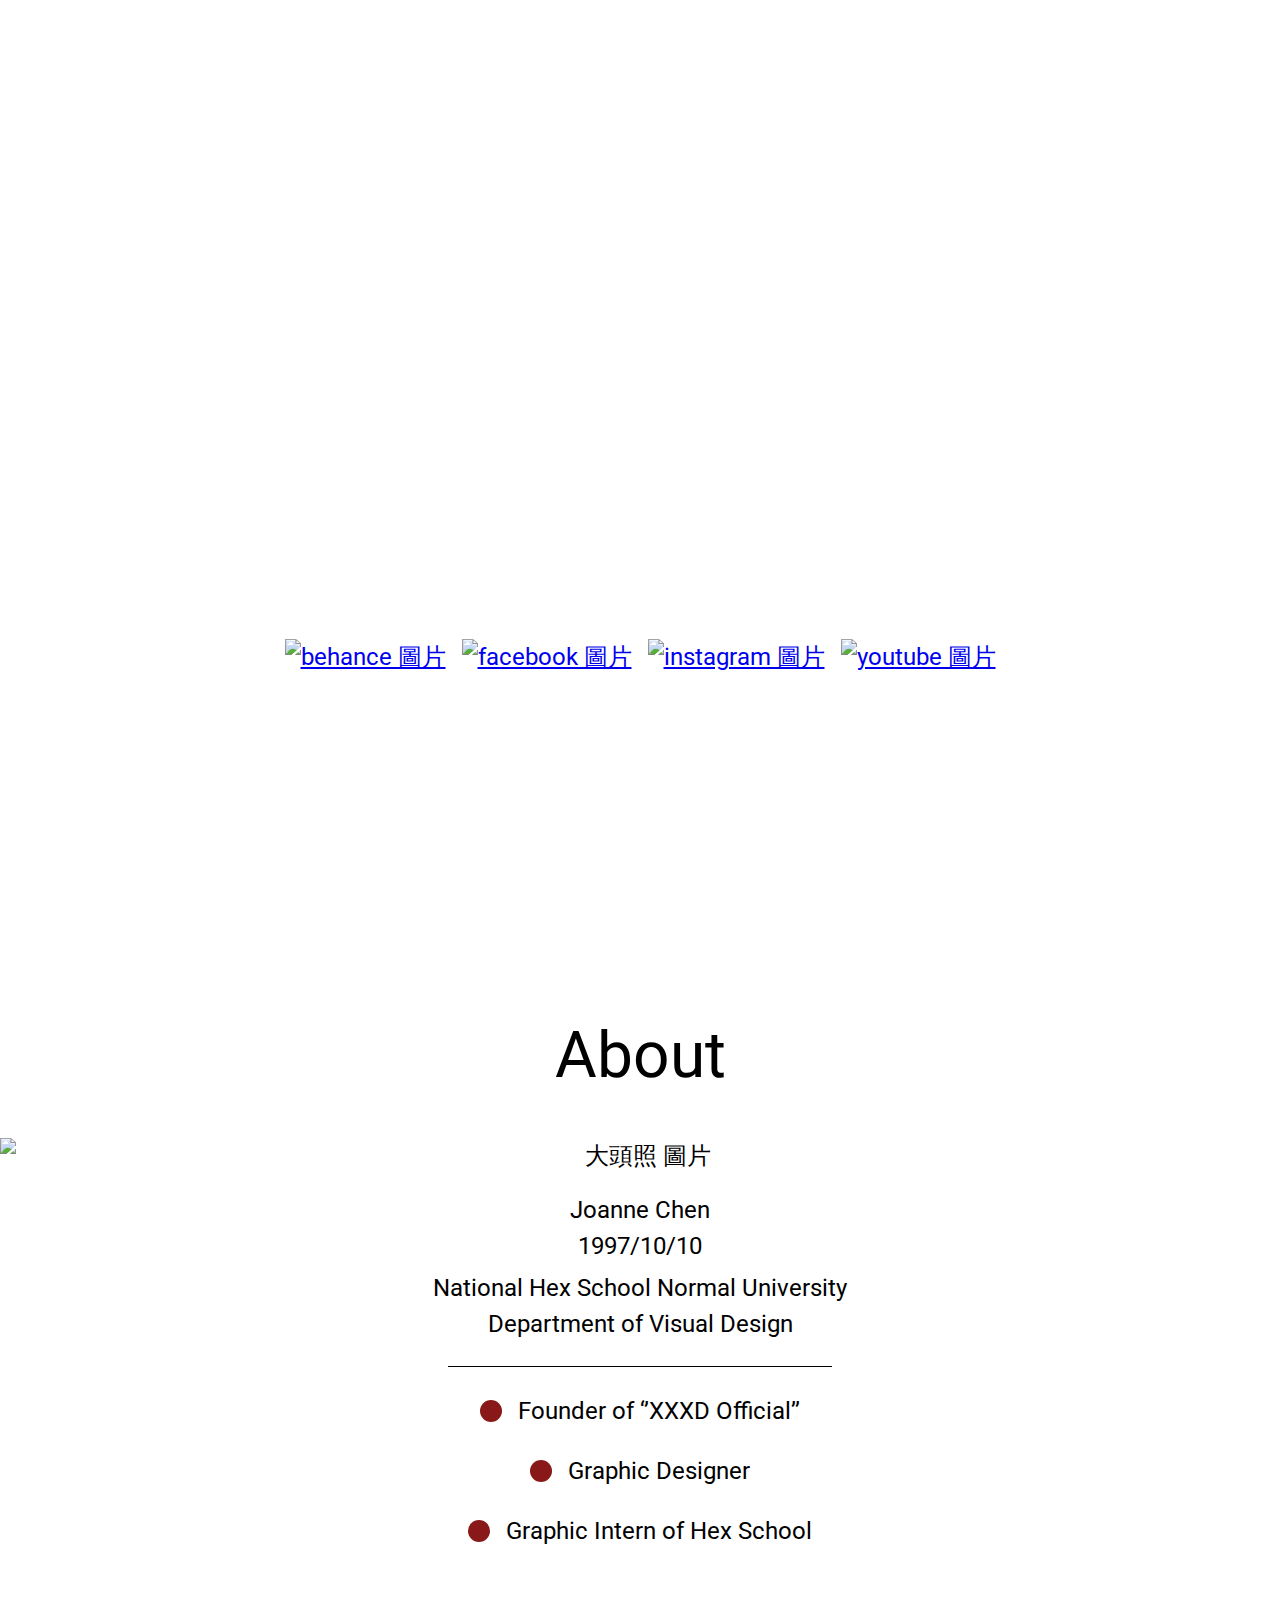
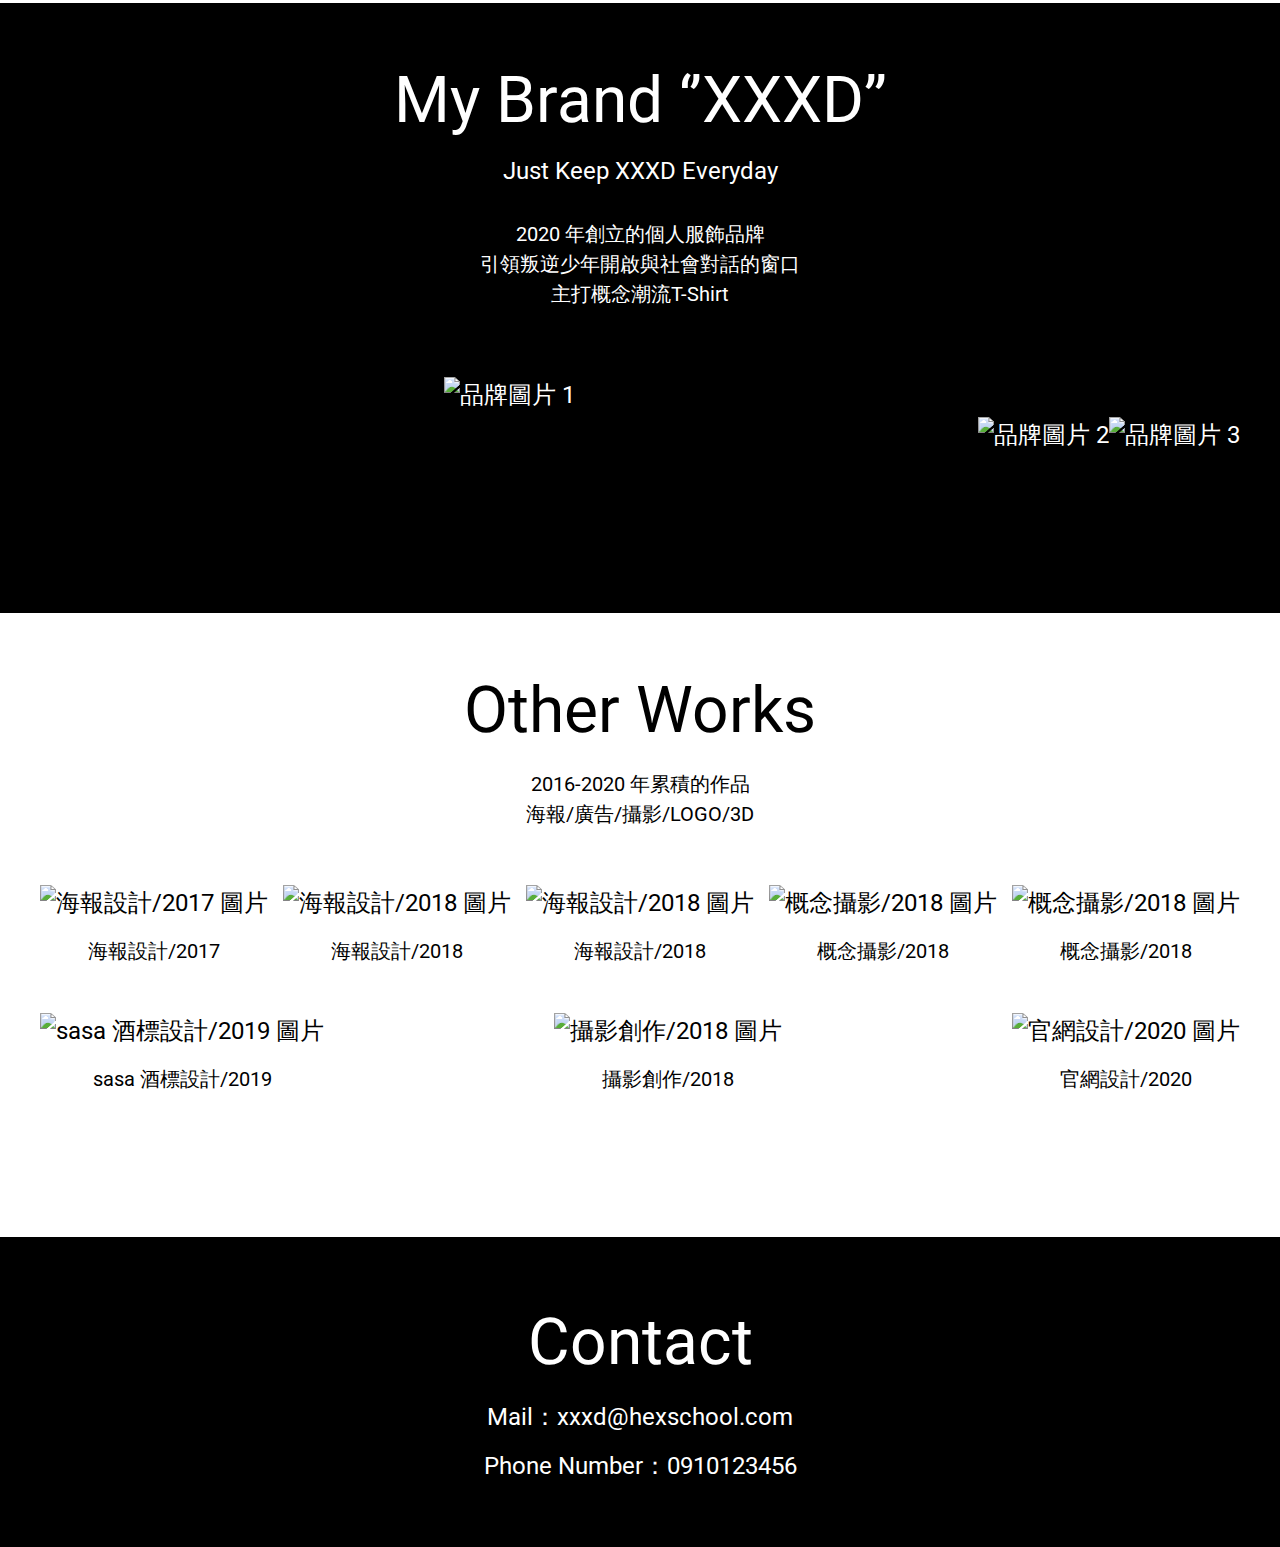
==== commit 206020d0: "modify: add semantic tag:  header, footer, section" ====
--- a/personnel-website/index.html
+++ b/personnel-website/index.html
@@ -15,7 +15,7 @@
 
 <body>
   <header class="brief text-white">
-    <div class="brief-content">
+    <div class="brief-box">
       <h1 class="h1">
         <span>Here’s</span><br>
         JOANNE
@@ -23,100 +23,114 @@
       <p class="mt-3">Founder of “XXXD Official’’ & Graphic Designer</p>
       <ul class="brief-media-link mt-4">
         <li>
-          <img src="https://hexschool.github.io/webLayoutTraining1st/week2/behance.svg" alt="behance 圖片">
+          <a href="#">
+            <img src="https://hexschool.github.io/webLayoutTraining1st/week2/behance.svg" alt="behance 圖片">
+          </a>
         </li>
         <li>
-          <img src="https://hexschool.github.io/webLayoutTraining1st/week2/facebook.svg" alt="facebook 圖片">
+          <a href="#">
+            <img src="https://hexschool.github.io/webLayoutTraining1st/week2/facebook.svg" alt="facebook 圖片">
+          </a>
         </li>
         <li>
-          <img src="https://hexschool.github.io/webLayoutTraining1st/week2/instagram.svg" alt="instagram 圖片">
+          <a href="#">
+            <img src="https://hexschool.github.io/webLayoutTraining1st/week2/instagram.svg" alt="instagram 圖片">
+          </a>
         </li>
         <li>
-          <img src="https://hexschool.github.io/webLayoutTraining1st/week2/youtube.svg" alt="youtube 圖片">
+          <a href="#">
+            <img src="https://hexschool.github.io/webLayoutTraining1st/week2/youtube.svg" alt="youtube 圖片">
+          </a>
         </li>
       </ul>
     </div>
   </header>
-  <div class="about mt-5">
-    <h2 class="h2">About</h2>
-    <img src="https://hexschool.github.io/webLayoutTraining1st/week2/photo.png" alt="大頭照 圖片" class="mt-4">
-    <ul class="about-info">
-      <li class="about-info-name">Joanne Chen</li>
-      <li class="about-info-birth">1997/10/10</li>
-      <li class="about-info-school mt-1">National Hex School Normal University<br>Department of Visual Design</li>
-    </ul>
-    <ul class="about-jobs">
-      <li>Founder of ‘’XXXD Official’’</li>
-      <li>Graphic Designer</li>
-      <li>Graphic Intern of Hex School</li>
-    </ul>
-  </div>
-  <div class="brand bg-primary text-white mt-5">
-    <div class="container">
-      <h2 class="h2">My Brand ‘’XXXD’’</h2>
-      <p class="brand-slogan">Just Keep XXXD Everyday</p>
-      <p class="brand-description description mt-3">2020 年創立的個人服飾品牌<br>引領叛逆少年開啟與社會對話的窗口<br>主打概念潮流T-Shirt</p>
-      <ul class="brand-imges">
-        <li class="brand-main-img">
-          <img src="https://hexschool.github.io/webLayoutTraining1st/week2/brand_img1.png" alt="品牌圖片 1">
-        </li>
-        <li class="mt-4">
-          <img src="https://hexschool.github.io/webLayoutTraining1st/week2/brand_img3.png" alt="品牌圖片 2">
-        </li>
-        <li class="mt-4">
-          <img src="https://hexschool.github.io/webLayoutTraining1st/week2/brand_img2.png" alt="品牌圖片 3">
-        </li>
+  <main>
+    <section class="about mt-5">
+      <h2 class="h2">About</h2>
+      <img src="https://hexschool.github.io/webLayoutTraining1st/week2/photo.png" alt="大頭照 圖片" class="avatar mt-4">
+      <ul class="about-info">
+        <li class="about-info-name">Joanne Chen</li>
+        <li class="about-info-birth">1997/10/10</li>
+        <li class="about-info-school mt-1">National Hex School Normal University<br>Department of Visual Design</li>
       </ul>
-    </div>
-  </div>
-  <div class="works">
-    <div class="container">
-      <h2 class="h2">Other Works</h2>
-      <p class="works-description description mt-2">2016-2020 年累積的作品<br>海報/廣告/攝影/LOGO/3D</p>
-      <ul class="works-list mt-1">
-        <li>
-          <img src="https://hexschool.github.io/webLayoutTraining1st/week2/work_img1.png" alt="海報設計/2017 圖片">
-          <p class="work-name mt-2">海報設計/2017</p>
-        </li>
-        <li>
-          <img src="https://hexschool.github.io/webLayoutTraining1st/week2/work_img2.png" alt="海報設計/2018 圖片">
-          <p class="work-name mt-2">海報設計/2018</p>
-        </li>
-        <li>
-          <img src="https://hexschool.github.io/webLayoutTraining1st/week2/work_img3.png" alt="海報設計/2018 圖片">
-          <p class="work-name mt-2">海報設計/2018</p>
-        </li>
-        <li>
-          <img src="https://hexschool.github.io/webLayoutTraining1st/week2/work_img4.png" alt="概念攝影/2018 圖片">
-          <p class="work-name mt-2">概念攝影/2018</p>
-        </li>
-        <li>
-          <img src="https://hexschool.github.io/webLayoutTraining1st/week2/work_img5.png" alt="概念攝影/2018 圖片">
-          <p class="work-name mt-2">概念攝影/2018</p>
-        </li>
-        <li>
-          <img src="https://hexschool.github.io/webLayoutTraining1st/week2/work_img6.png" alt="sasa 酒標設計/2019 圖片">
-          <p class="work-name mt-2">sasa 酒標設計/2019</p>
-        </li>
-        <li>
-          <img src="https://hexschool.github.io/webLayoutTraining1st/week2/work_img7.png" alt="攝影創作/2018 圖片">
-          <p class="work-name mt-2">攝影創作/2018</p>
-        </li>
-        <li>
-          <img src="https://hexschool.github.io/webLayoutTraining1st/week2/work_img8.png" alt="官網設計/2020 圖片">
-          <p class="work-name mt-2">官網設計/2020</p>
-        </li>
+      <ul class="about-jobs">
+        <li>Founder of ‘’XXXD Official’’</li>
+        <li>Graphic Designer</li>
+        <li>Graphic Intern of Hex School</li>
       </ul>
-    </div>
-  </div>
+    </section>
+    <section class="brand bg-primary text-white mt-5">
+      <div class="container">
+        <h2 class="h2">My Brand ‘’XXXD’’</h2>
+        <p class="brand-slogan">Just Keep XXXD Everyday</p>
+        <p class="brand-description description mt-3">
+          2020 年創立的個人服飾品牌<br>引領叛逆少年開啟與社會對話的窗口<br>主打概念潮流T-Shirt
+        </p>
+        <ul class="brand-imges">
+          <li class="brand-main-img">
+            <img src="https://hexschool.github.io/webLayoutTraining1st/week2/brand_img1.png" alt="品牌圖片 1">
+          </li>
+          <li class="mt-4">
+            <img src="https://hexschool.github.io/webLayoutTraining1st/week2/brand_img3.png" alt="品牌圖片 2">
+          </li>
+          <li class="mt-4">
+            <img src="https://hexschool.github.io/webLayoutTraining1st/week2/brand_img2.png" alt="品牌圖片 3">
+          </li>
+        </ul>
+      </div>
+    </section>
+    <section class="works">
+      <div class="container">
+        <h2 class="h2">Other Works</h2>
+        <p class="works-description description mt-2">
+          2016-2020 年累積的作品<br>海報/廣告/攝影/LOGO/3D
+        </p>
+        <ul class="works-list mt-1">
+          <li>
+            <img src="https://hexschool.github.io/webLayoutTraining1st/week2/work_img1.png" alt="海報設計/2017 圖片">
+            <p class="work-name mt-2">海報設計/2017</p>
+          </li>
+          <li>
+            <img src="https://hexschool.github.io/webLayoutTraining1st/week2/work_img2.png" alt="海報設計/2018 圖片">
+            <p class="work-name mt-2">海報設計/2018</p>
+          </li>
+          <li>
+            <img src="https://hexschool.github.io/webLayoutTraining1st/week2/work_img3.png" alt="海報設計/2018 圖片">
+            <p class="work-name mt-2">海報設計/2018</p>
+          </li>
+          <li>
+            <img src="https://hexschool.github.io/webLayoutTraining1st/week2/work_img4.png" alt="概念攝影/2018 圖片">
+            <p class="work-name mt-2">概念攝影/2018</p>
+          </li>
+          <li>
+            <img src="https://hexschool.github.io/webLayoutTraining1st/week2/work_img5.png" alt="概念攝影/2018 圖片">
+            <p class="work-name mt-2">概念攝影/2018</p>
+          </li>
+          <li>
+            <img src="https://hexschool.github.io/webLayoutTraining1st/week2/work_img6.png" alt="sasa 酒標設計/2019 圖片">
+            <p class="work-name mt-2">sasa 酒標設計/2019</p>
+          </li>
+          <li>
+            <img src="https://hexschool.github.io/webLayoutTraining1st/week2/work_img7.png" alt="攝影創作/2018 圖片">
+            <p class="work-name mt-2">攝影創作/2018</p>
+          </li>
+          <li>
+            <img src="https://hexschool.github.io/webLayoutTraining1st/week2/work_img8.png" alt="官網設計/2020 圖片">
+            <p class="work-name mt-2">官網設計/2020</p>
+          </li>
+        </ul>
+      </div>
+    </section>
+  </main>
   <footer class="contact bg-primary text-white">
     <h2 class="h2">Contact</h2>
     <ul class="contact-info mt-2">
       <li class="mt-2">
-        <a href="mailto:xxxd@hexschool.com">Mail：xxxd@hexschool.com</a>
+        <a href="mailto:xxxd@hexschool.com" class="text-white">Mail：xxxd@hexschool.com</a>
       </li>
       <li class="mt-2">
-        <a href="tel:+886-910123456">Phone Number：0910123456</a>
+        <a href="tel:+886-910123456" class="text-white">Phone Number：0910123456</a>
       </li>
     </ul>
   </footer>
--- a/personnel-website/index.css
+++ b/personnel-website/index.css
@@ -79,14 +79,13 @@
   text-align: left;
 }
 
-/* TODO: 我知道 inline 元素本身不能設定高、寬，但 lh 也無效的原因，跟 lh 背後其實是 line-box 在撐高度有關係嗎？ */
 .h1 span {
   display: inline-block; /* 為了設 line-height */
   font-size: 24px;
   line-height: 32px;
 }
 
-.brief-content p {
+.brief-box p {
   width: 283px;
 }
 
@@ -100,7 +99,7 @@
 
 
 /* === about block === */
-.about img {
+.avatar {
   display: block;
   margin-left: auto;
   margin-right: auto;
@@ -111,7 +110,6 @@
 }
 
 
-/* TODO: 這個是設計稿錯誤，還是真的要特別設 lh 呢？ */
 .about-info-name, .about-info-birth {
   line-height: 32px;
 }
@@ -126,7 +124,6 @@
   border-top: 1px solid #000;
 }
 
-/* TODO: 這個是設計稿錯誤，還是真的要特別設 lh 呢？ */
 .about-jobs li {
   margin-top: 28px;
   line-height: 32px;
@@ -154,7 +151,6 @@
   padding-bottom: 160px;
 }
 
-/* TODO: 這個是設計稿錯誤，還是真的要特別設 lh 呢？ */
 .brand-slogan {
   line-height: 32px;
   margin-top: 12px;
@@ -202,7 +198,10 @@
   padding-bottom: 64px;
 }
 
-/* TODO: 這個是設計稿錯誤，還是真的要特別設 lh 呢？ */
 .contact-info li {
   line-height: 33px;
+}
+
+.contact-info a {
+  text-decoration: none;
 }